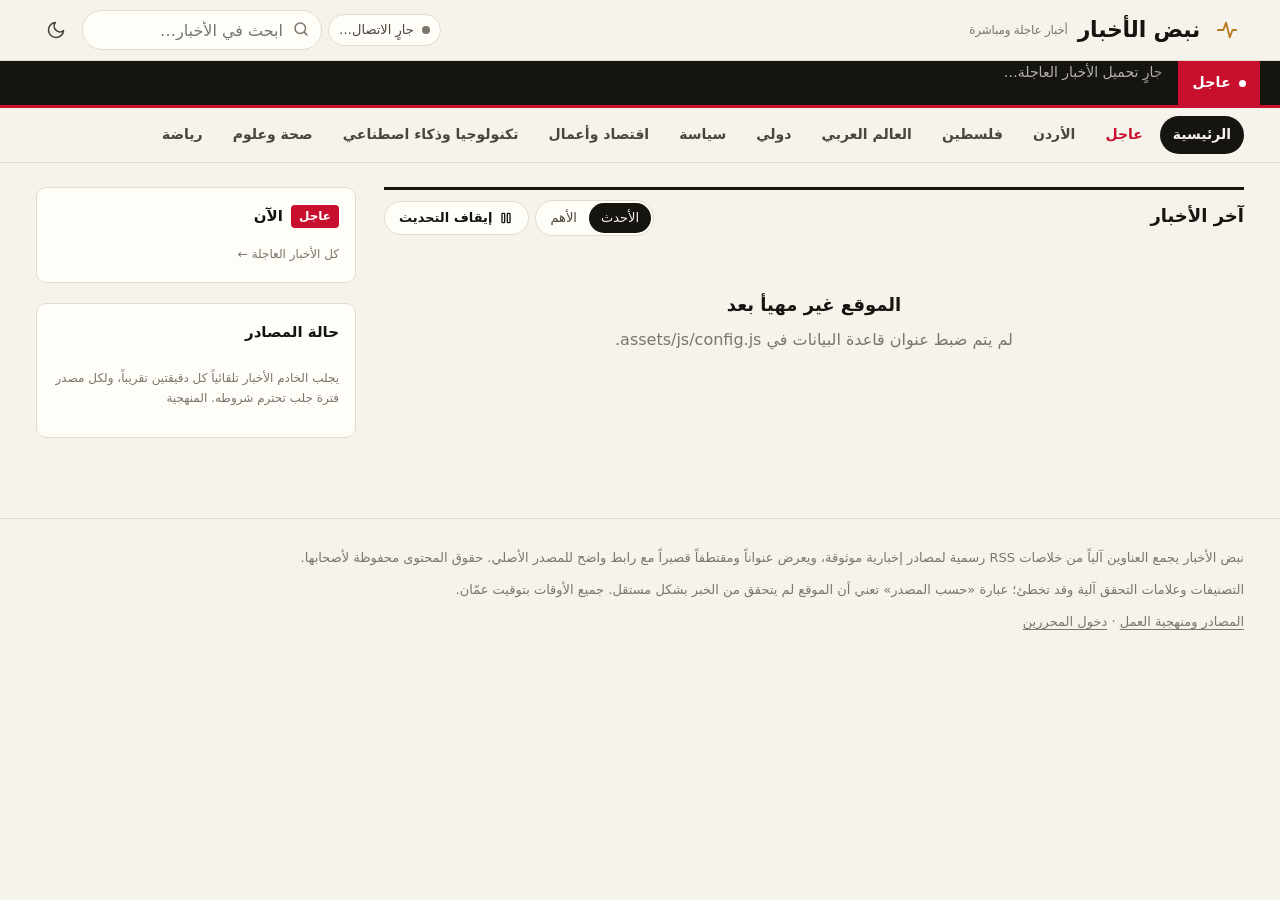
==== index.html @ f0d081bf "Frontend: Arabic RTL site, live feed, admin dashboard, UI tests Co-Authored-By: Claude Opus 5.5 <nor" ====
<!doctype html>
<html lang="ar" dir="rtl">
<head>
<meta charset="utf-8">
<meta name="viewport" content="width=device-width, initial-scale=1, viewport-fit=cover">
<title>نبض الأخبار — أخبار عاجلة ومباشرة</title>
<meta name="description" content="أحدث الأخبار العاجلة من الأردن وفلسطين والعالم العربي والعالم، تُحدَّث تلقائياً على مدار الساعة من مصادر موثوقة.">
<meta name="color-scheme" content="light dark">
<meta name="theme-color" content="#f6f3ec" media="(prefers-color-scheme: light)">
<meta name="theme-color" content="#0e0f12" media="(prefers-color-scheme: dark)">
<meta name="referrer" content="strict-origin-when-cross-origin">
<meta http-equiv="Content-Security-Policy" content="default-src 'self'; script-src 'self'; style-src 'self' https://fonts.googleapis.com; font-src https://fonts.gstatic.com; img-src 'self' https: data:; connect-src 'self' https://*.supabase.co wss://*.supabase.co; base-uri 'self'; form-action 'self'; object-src 'none'">
<link rel="preconnect" href="https://fonts.googleapis.com">
<link rel="preconnect" href="https://fonts.gstatic.com" crossorigin>
<link rel="stylesheet" href="https://fonts.googleapis.com/css2?family=IBM+Plex+Sans+Arabic:wght@400;500;600;700&family=Noto+Kufi+Arabic:wght@600;700;800&display=swap">
<link rel="stylesheet" href="assets/app.css">
<link rel="icon" href="assets/icon.svg" type="image/svg+xml">
<script src="assets/js/theme-boot.js"></script>
</head>
<body>
<main class="wrap" id="app" tabindex="-1"><ul class="skeleton" aria-hidden="true"><li></li><li></li><li></li></ul></main>
<noscript><div class="wrap state">يتطلب هذا الموقع تفعيل JavaScript لعرض الأخبار المباشرة.</div></noscript>
<script type="module" src="assets/js/home.js"></script>
</body>
</html>
---- assets/app.css ----
/* نبض الأخبار — styles. Mobile-first, RTL, light/dark. */
:root {
  --bg: #f6f3ec;
  --bg-2: #fffdf8;
  --ink: #16140f;
  --ink-2: #4a463d;
  --ink-3: #7b766a;
  --rule: #e2dccd;
  --rule-strong: #16140f;
  --accent: #b7791f;        /* amber/gold */
  --accent-ink: #8a5a12;
  --accent-soft: #f6e7c8;
  --breaking: #c8102e;
  --breaking-soft: #fbe4e7;
  --ok: #2f7d4f;
  --warn: #b26a00;
  --bad: #b3261e;
  --chip: #ece6d7;
  --shadow: 0 1px 0 rgba(22, 20, 15, .06), 0 8px 24px -12px rgba(22, 20, 15, .18);
  --radius: 10px;
  --f-head: "Noto Kufi Arabic", "IBM Plex Sans Arabic", system-ui, sans-serif;
  --f-body: "IBM Plex Sans Arabic", "Noto Kufi Arabic", system-ui, sans-serif;
  color-scheme: light;
}
@media (prefers-color-scheme: dark) {
  :root:not([data-theme="light"]) {
    --bg: #0e0f12; --bg-2: #16181d; --ink: #f1ede4; --ink-2: #c4bfb2; --ink-3: #8d887d; --rule: #262931;
    --rule-strong: #f1ede4; --accent: #f2a93b; --accent-ink: #f6c06b; --accent-soft: #3a2c14; --breaking: #ff4d5e;
    --breaking-soft: #3b1418; --ok: #5cc98a; --warn: #f2a93b; --bad: #ff6b61; --chip: #22252c;
    --shadow: 0 1px 0 rgba(0,0,0,.4), 0 10px 30px -14px rgba(0,0,0,.7); color-scheme: dark;
  }
}
:root[data-theme="dark"] {
  --bg: #0e0f12; --bg-2: #16181d; --ink: #f1ede4; --ink-2: #c4bfb2; --ink-3: #8d887d; --rule: #262931;
  --rule-strong: #f1ede4; --accent: #f2a93b; --accent-ink: #f6c06b; --accent-soft: #3a2c14; --breaking: #ff4d5e;
  --breaking-soft: #3b1418; --ok: #5cc98a; --warn: #f2a93b; --bad: #ff6b61; --chip: #22252c;
  --shadow: 0 1px 0 rgba(0,0,0,.4), 0 10px 30px -14px rgba(0,0,0,.7); color-scheme: dark;
}

* { box-sizing: border-box; }
[hidden] { display: none !important; }
html { -webkit-text-size-adjust: 100%; }
body {
  margin: 0; background: var(--bg); color: var(--ink); font-family: var(--f-body);
  font-size: 16px; line-height: 1.7; text-rendering: optimizeLegibility;
}
a { color: inherit; text-decoration: none; }
a:hover { color: var(--accent-ink); }
button, input, select, textarea { font: inherit; color: inherit; }
:focus-visible { outline: 2px solid var(--accent); outline-offset: 2px; border-radius: 4px; }
.sr-only { position: absolute; width: 1px; height: 1px; overflow: hidden; clip: rect(0 0 0 0); white-space: nowrap; }
.wrap { max-width: 1240px; margin: 0 auto; padding: 0 16px; }
.num { font-variant-numeric: tabular-nums; }

/* ---------- masthead ---------- */
.masthead { background: var(--bg); border-bottom: 1px solid var(--rule); position: sticky; top: 0; z-index: 20; }
.masthead .wrap.bar { display: flex; align-items: center; gap: 12px; min-height: 60px; }
.brand { display: flex; align-items: center; gap: 10px; font-family: var(--f-head); font-weight: 800; font-size: 22px; letter-spacing: -.01em; white-space: nowrap; }
.brand svg { width: 34px; height: 22px; color: var(--accent); }
.brand small { font-family: var(--f-body); font-weight: 500; font-size: 12px; color: var(--ink-3); display: none; }
@media (min-width: 720px) { .brand small { display: inline; } }
.mast-tools { margin-inline-start: auto; display: flex; align-items: center; gap: 6px; }
.icon-btn { display: inline-grid; place-items: center; width: 40px; height: 40px; border-radius: 999px; border: 1px solid transparent; background: transparent; cursor: pointer; color: var(--ink-2); }
.icon-btn:hover { background: var(--chip); color: var(--ink); }
.icon-btn svg { width: 20px; height: 20px; }
.live-pill { display: inline-flex; align-items: center; gap: 8px; font-size: 13px; color: var(--ink-2); padding: 4px 10px; border-radius: 999px; border: 1px solid var(--rule); background: var(--bg-2); white-space: nowrap; }
.live-dot { width: 8px; height: 8px; border-radius: 50%; background: var(--ink-3); flex: none; }
.live-pill[data-state="live"] .live-dot { background: var(--ok); box-shadow: 0 0 0 0 color-mix(in srgb, var(--ok) 60%, transparent); animation: ping 2s infinite; }
.live-pill[data-state="polling"] .live-dot { background: var(--warn); }
.live-pill[data-state="paused"] .live-dot { background: var(--ink-3); }
.live-pill[data-state="offline"] .live-dot { background: var(--bad); }
@keyframes ping { 0% { box-shadow: 0 0 0 0 color-mix(in srgb, var(--ok) 55%, transparent); } 80%,100% { box-shadow: 0 0 0 8px transparent; } }
.live-pill .lbl-long { display: none; }
@media (min-width: 560px) { .live-pill .lbl-long { display: inline; } }

.search { position: relative; display: none; }
.search input { width: 240px; height: 40px; padding: 0 38px 0 12px; border-radius: 999px; border: 1px solid var(--rule); background: var(--bg-2); }
.search svg { position: absolute; right: 12px; top: 10px; width: 18px; height: 18px; color: var(--ink-3); pointer-events: none; }
@media (min-width: 900px) { .search { display: block; } .search-toggle { display: none !important; } }
.search-mobile { padding: 8px 0 12px; display: none; }
.search-mobile.open { display: block; }
.search-mobile input { width: 100%; height: 44px; padding: 0 14px; border-radius: 10px; border: 1px solid var(--rule); background: var(--bg-2); }

/* ---------- ticker ---------- */
.ticker { background: var(--ink); color: var(--bg); overflow: hidden; border-bottom: 3px solid var(--breaking); }
:root[data-theme="dark"] .ticker { background: #050608; color: var(--ink); }
@media (prefers-color-scheme: dark) { :root:not([data-theme="light"]) .ticker { background: #050608; color: var(--ink); } }
.ticker .wrap { display: flex; align-items: stretch; min-height: 44px; padding: 0; }
.ticker-label { flex: none; display: flex; align-items: center; gap: 8px; padding: 0 14px; background: var(--breaking); color: #fff; font-family: var(--f-head); font-weight: 800; font-size: 14px; letter-spacing: .02em; }
.ticker-label::before { content: ""; width: 7px; height: 7px; background: #fff; border-radius: 50%; animation: blink 1.2s steps(2, start) infinite; }
@keyframes blink { to { visibility: hidden; } }
.ticker-track { position: relative; flex: 1; overflow: hidden; mask-image: linear-gradient(to left, transparent 0, #000 24px, #000 calc(100% - 24px), transparent 100%); }
.ticker-move { display: inline-flex; white-space: nowrap; align-items: center; height: 100%; animation: tick var(--dur, 60s) linear infinite; will-change: transform; }
.ticker-group { display: inline-flex; gap: 36px; align-items: center; padding-inline-end: 36px; }
.ticker-track:hover .ticker-move, .ticker-track:focus-within .ticker-move { animation-play-state: paused; }
.ticker-move a { font-weight: 600; font-size: 15px; }
.ticker-move a:hover { color: var(--accent); }
.ticker-move .t-time { font-size: 12px; opacity: .65; margin-inline-start: 8px; }
.ticker-move .sep { width: 6px; height: 6px; transform: rotate(45deg); background: var(--accent); flex: none; }
@keyframes tick { from { transform: translateX(0); } to { transform: translateX(50%); } } /* RTL: items travel rightwards */
.ticker-empty { padding: 0 16px; display: flex; align-items: center; font-size: 14px; opacity: .7; }
@media (prefers-reduced-motion: reduce) {
  .ticker-move { animation: none; overflow-x: auto; max-width: 100%; }
  .live-pill[data-state="live"] .live-dot, .ticker-label::before { animation: none; }
}

/* ---------- nav ---------- */
.catnav { border-bottom: 1px solid var(--rule); background: var(--bg); }
.catnav .wrap { display: flex; gap: 4px; overflow-x: auto; scrollbar-width: none; padding-block: 8px; }
.catnav .wrap::-webkit-scrollbar { display: none; }
.catnav a { flex: none; padding: 6px 12px; border-radius: 999px; font-size: 14px; font-weight: 600; color: var(--ink-2); border: 1px solid transparent; }
.catnav a:hover { background: var(--chip); color: var(--ink); }
.catnav a[aria-current="page"] { background: var(--ink); color: var(--bg); }
.catnav a.breaking-link { color: var(--breaking); }
.catnav a.breaking-link[aria-current="page"] { background: var(--breaking); color: #fff; }

/* ---------- layout ---------- */
main.wrap { padding-top: 24px; padding-bottom: 60px; }
.grid { display: grid; gap: 28px; }
@media (min-width: 1000px) { .grid { grid-template-columns: minmax(0, 1fr) 320px; } }
.section-head { display: flex; align-items: baseline; gap: 12px; border-top: 3px solid var(--rule-strong); padding-top: 10px; margin: 0 0 14px; }
.section-head h2 { margin: 0; font-family: var(--f-head); font-size: 18px; font-weight: 800; }
.section-head .meta { color: var(--ink-3); font-size: 13px; }
.section-head .tools { margin-inline-start: auto; display: flex; gap: 6px; align-items: center; flex-wrap: wrap; }

.seg { display: inline-flex; border: 1px solid var(--rule); border-radius: 999px; padding: 2px; background: var(--bg-2); }
.seg button { border: 0; background: transparent; padding: 4px 12px; border-radius: 999px; font-size: 13px; cursor: pointer; color: var(--ink-2); }
.seg button[aria-pressed="true"] { background: var(--ink); color: var(--bg); }
.btn { display: inline-flex; align-items: center; gap: 6px; height: 34px; padding: 0 14px; border-radius: 999px; border: 1px solid var(--rule); background: var(--bg-2); cursor: pointer; font-size: 13px; font-weight: 600; color: var(--ink); }
.btn:hover { border-color: var(--ink-3); }
.btn svg { width: 16px; height: 16px; }
.btn-primary { background: var(--accent); border-color: var(--accent); color: #1b1203; }
.btn-primary:hover { filter: brightness(1.05); color: #1b1203; }
.btn-danger { color: var(--bad); }
.btn[aria-pressed="true"] { background: var(--accent-soft); border-color: var(--accent); }

/* ---------- lead stories ---------- */
.lead { display: grid; gap: 0; margin-bottom: 28px; }
@media (min-width: 760px) { .lead { grid-template-columns: 1.4fr 1fr; column-gap: 28px; } }
.lead-main { padding-bottom: 18px; border-bottom: 1px solid var(--rule); }
@media (min-width: 760px) { .lead-main { border-bottom: 0; border-inline-end: 1px solid var(--rule); padding-inline-end: 28px; } }
.lead-main h3 { font-family: var(--f-head); font-size: clamp(24px, 4.2vw, 34px); line-height: 1.45; margin: 8px 0 10px; font-weight: 800; letter-spacing: -.01em; }
.lead-main p { color: var(--ink-2); font-size: 17px; margin: 0 0 12px; }
.lead-side { display: grid; }
.lead-side article { padding: 14px 0; border-bottom: 1px solid var(--rule); }
.lead-side article:last-child { border-bottom: 0; }
.lead-side h3 { font-family: var(--f-head); font-size: 17px; line-height: 1.6; margin: 4px 0 6px; font-weight: 700; }

/* ---------- feed ---------- */
.feed { list-style: none; margin: 0; padding: 0; }
.card { position: relative; display: grid; grid-template-columns: 76px minmax(0, 1fr); gap: 14px; padding: 16px 0; border-bottom: 1px solid var(--rule); }
.card.has-img { grid-template-columns: 76px minmax(0, 1fr) 96px; }
.card .time { font-size: 13px; color: var(--ink-3); line-height: 1.4; padding-top: 4px; }
.card .time b { display: block; font-size: 15px; color: var(--ink); font-weight: 700; white-space: nowrap; }
.card h3 { font-family: var(--f-head); font-size: 17px; line-height: 1.65; margin: 2px 0 4px; font-weight: 700; }
.card p { margin: 0; color: var(--ink-2); font-size: 15px; display: -webkit-box; -webkit-line-clamp: 2; -webkit-box-orient: vertical; overflow: hidden; }
.card .img { width: 96px; height: 72px; object-fit: cover; border-radius: 6px; background: var(--chip); }
.card.is-new { animation: arrive 1.6s ease-out; }
@keyframes arrive { 0% { background: var(--accent-soft); } 100% { background: transparent; } }
.card.breaking::before { content: ""; position: absolute; inset-inline-start: -16px; top: 18px; bottom: 18px; width: 3px; background: var(--breaking); border-radius: 2px; }
@media (min-width: 1000px) { .card.breaking::before { inset-inline-start: -12px; } }
.card.pinned .time b::after { content: " ●"; color: var(--accent); }
.meta-row { display: flex; flex-wrap: wrap; align-items: center; gap: 6px 10px; font-size: 13px; color: var(--ink-3); margin-top: 6px; }
.meta-row .src { color: var(--ink-2); font-weight: 600; }
.more-src { font-size: 12px; color: var(--accent-ink); font-weight: 600; }
@media (max-width: 480px) {
  .card, .card.has-img { grid-template-columns: minmax(0, 1fr); gap: 4px; }
  .card .time { display: flex; gap: 6px; align-items: baseline; padding: 0; }
  .card .time b { display: inline; font-size: 13px; }
  .card .img { display: none; }
}

.chip { display: inline-flex; align-items: center; gap: 4px; padding: 1px 8px; border-radius: 4px; font-size: 12px; font-weight: 700; background: var(--chip); color: var(--ink-2); line-height: 1.8; }
.chip.cat { background: transparent; padding: 0; color: var(--accent-ink); }
.chip.v-official   { background: color-mix(in srgb, var(--ok) 16%, transparent); color: var(--ok); }
.chip.v-confirmed  { background: color-mix(in srgb, var(--ok) 16%, transparent); color: var(--ok); }
.chip.v-statement  { background: color-mix(in srgb, var(--accent) 18%, transparent); color: var(--accent-ink); }
.chip.v-allegation { background: color-mix(in srgb, var(--bad) 14%, transparent); color: var(--bad); }
.chip.v-developing { background: var(--breaking-soft); color: var(--breaking); }
.chip.breaking { background: var(--breaking); color: #fff; }
.chip.lang { background: transparent; border: 1px solid var(--rule); }

.new-banner { position: sticky; top: 72px; z-index: 5; display: flex; justify-content: center; margin: -6px 0 8px; pointer-events: none; }
.new-banner button { pointer-events: auto; border: 0; background: var(--accent); color: #1b1203; padding: 8px 16px; border-radius: 999px; font-weight: 700; font-size: 14px; box-shadow: var(--shadow); cursor: pointer; }
.load-more { display: flex; justify-content: center; padding: 20px 0; }

/* ---------- side ---------- */
aside .panel { background: var(--bg-2); border: 1px solid var(--rule); border-radius: var(--radius); padding: 16px; margin-bottom: 20px; }
aside .panel h2 { font-family: var(--f-head); font-size: 15px; margin: 0 0 10px; display: flex; align-items: center; gap: 8px; }
.mini-list { list-style: none; margin: 0; padding: 0; counter-reset: n; }
.mini-list li { padding: 10px 0; border-top: 1px solid var(--rule); font-size: 14px; line-height: 1.6; }
.mini-list li:first-child { border-top: 0; padding-top: 0; }
.mini-list .t { display: block; font-size: 12px; color: var(--ink-3); }
.src-status { display: grid; gap: 6px; font-size: 13px; }
.src-status div { display: flex; align-items: center; gap: 8px; }
.src-status .dot { width: 7px; height: 7px; border-radius: 50%; background: var(--ok); flex: none; }
.src-status .dot.stale { background: var(--warn); }
.src-status .when { margin-inline-start: auto; color: var(--ink-3); }
.note { font-size: 12px; color: var(--ink-3); line-height: 1.7; }

/* ---------- states ---------- */
.state { padding: 40px 16px; text-align: center; color: var(--ink-3); }
.state h3 { color: var(--ink); font-family: var(--f-head); margin: 0 0 6px; font-size: 18px; }
.skeleton { list-style: none; margin: 0; padding: 0; }
.skeleton li { height: 92px; border-bottom: 1px solid var(--rule); position: relative; overflow: hidden; }
.skeleton li::before, .skeleton li::after { content: ""; position: absolute; inset-inline-start: 78px; height: 12px; border-radius: 6px; background: var(--chip); }
.skeleton li::before { top: 22px; width: 70%; }
.skeleton li::after { top: 48px; width: 45%; }
.skeleton li { animation: pulse 1.4s ease-in-out infinite; }
@keyframes pulse { 50% { opacity: .5; } }
.error-box { border: 1px solid color-mix(in srgb, var(--bad) 40%, transparent); background: color-mix(in srgb, var(--bad) 8%, transparent); color: var(--ink); padding: 14px 16px; border-radius: var(--radius); }

/* ---------- article page ---------- */
.article { max-width: 760px; }
.article .kicker { display: flex; flex-wrap: wrap; gap: 8px; align-items: center; margin-bottom: 8px; }
.article h1 { font-family: var(--f-head); font-size: clamp(26px, 5vw, 40px); line-height: 1.45; margin: 0 0 16px; font-weight: 800; letter-spacing: -.01em; }
.byline { display: flex; flex-wrap: wrap; gap: 6px 18px; font-size: 14px; color: var(--ink-3); padding: 12px 0; border-block: 1px solid var(--rule); margin-bottom: 20px; }
.byline b { color: var(--ink); font-weight: 700; }
.summary-box { font-size: 19px; line-height: 1.9; margin: 0 0 8px; }
.summary-label { font-size: 12px; color: var(--ink-3); margin-bottom: 24px; display: flex; gap: 6px; align-items: center; }
.cta { display: flex; flex-wrap: wrap; gap: 10px; margin: 0 0 28px; }
.cta .btn { height: 46px; font-size: 15px; padding: 0 20px; }
.notice { font-size: 13px; color: var(--ink-2); background: var(--bg-2); border: 1px solid var(--rule); border-inline-start: 3px solid var(--accent); padding: 12px 14px; border-radius: 6px; margin-bottom: 28px; }
.notice.warn { border-inline-start-color: var(--bad); }
.related h2 { font-family: var(--f-head); font-size: 17px; margin: 0 0 8px; }
.related ul { list-style: none; margin: 0; padding: 0; }
.related li { padding: 12px 0; border-bottom: 1px solid var(--rule); }
.related li .meta-row { margin-top: 2px; }
.article-figure img { width: 100%; max-height: 420px; object-fit: cover; border-radius: var(--radius); }
.article-figure figcaption { font-size: 12px; color: var(--ink-3); margin-top: 6px; }

/* ---------- breaking page ---------- */
.timeline { list-style: none; margin: 0; padding: 0; position: relative; }
.timeline::before { content: ""; position: absolute; inset-inline-start: 70px; top: 0; bottom: 0; width: 2px; background: var(--rule); }
.timeline li { display: grid; grid-template-columns: 58px 24px minmax(0, 1fr); gap: 0; padding: 12px 0; }
.timeline .tl-time { font-weight: 700; font-size: 14px; padding-top: 3px; }
.timeline .tl-dot { width: 12px; height: 12px; border-radius: 50%; background: var(--breaking); margin: 8px 6px 0; box-shadow: 0 0 0 4px var(--bg); position: relative; }
.timeline .expired .tl-dot { background: var(--ink-3); }
.timeline h3 { font-family: var(--f-head); font-size: 18px; line-height: 1.6; margin: 0 0 4px; }
.day-sep { font-family: var(--f-head); font-weight: 800; padding: 16px 0 4px; color: var(--ink-3); font-size: 13px; }

/* ---------- footer ---------- */
footer.site { border-top: 1px solid var(--rule); padding: 28px 0 40px; color: var(--ink-3); font-size: 13px; }
footer.site .wrap { display: grid; gap: 10px; }
footer.site a { text-decoration: underline; text-underline-offset: 3px; }

/* ---------- admin ---------- */
.admin-shell { display: grid; gap: 20px; }
@media (min-width: 960px) { .admin-shell { grid-template-columns: 210px minmax(0, 1fr); } }
.admin-nav { display: flex; gap: 4px; overflow-x: auto; }
@media (min-width: 960px) { .admin-nav { flex-direction: column; position: sticky; top: 80px; align-self: start; } }
.admin-nav button { text-align: start; border: 0; background: transparent; padding: 9px 12px; border-radius: 8px; cursor: pointer; font-weight: 600; color: var(--ink-2); white-space: nowrap; }
.admin-nav button[aria-current="true"] { background: var(--ink); color: var(--bg); }
.admin-nav .badge { background: var(--bad); color: #fff; font-size: 11px; padding: 0 6px; border-radius: 999px; margin-inline-start: 6px; }
.stats { display: grid; gap: 12px; grid-template-columns: repeat(auto-fill, minmax(150px, 1fr)); margin-bottom: 20px; }
.stat { background: var(--bg-2); border: 1px solid var(--rule); border-radius: var(--radius); padding: 14px; }
.stat .v { font-family: var(--f-head); font-size: 26px; font-weight: 800; line-height: 1.2; }
.stat .k { font-size: 12px; color: var(--ink-3); }
.table-wrap { overflow-x: auto; border: 1px solid var(--rule); border-radius: var(--radius); background: var(--bg-2); }
table { border-collapse: collapse; width: 100%; font-size: 14px; }
th, td { text-align: start; padding: 10px 12px; border-bottom: 1px solid var(--rule); vertical-align: top; }
th { font-size: 12px; color: var(--ink-3); font-weight: 700; white-space: nowrap; background: var(--bg); }
tr:last-child td { border-bottom: 0; }
td .sub { display: block; font-size: 12px; color: var(--ink-3); }
.status-ok { color: var(--ok); font-weight: 700; }
.status-bad { color: var(--bad); font-weight: 700; }
.status-warn { color: var(--warn); font-weight: 700; }
.toolbar { display: flex; flex-wrap: wrap; gap: 8px; align-items: center; margin-bottom: 12px; }
.toolbar input, .toolbar select, .field input, .field select, .field textarea {
  height: 38px; padding: 0 10px; border: 1px solid var(--rule); border-radius: 8px; background: var(--bg-2);
}
.field textarea { height: auto; padding: 8px 10px; min-height: 90px; width: 100%; }
.field { display: grid; gap: 4px; margin-bottom: 12px; font-size: 13px; }
.field input, .field select { width: 100%; }
.form-grid { display: grid; gap: 0 14px; }
@media (min-width: 700px) { .form-grid { grid-template-columns: 1fr 1fr; } }
.row-actions { display: flex; flex-wrap: wrap; gap: 4px; }
.row-actions .btn { height: 28px; padding: 0 10px; font-size: 12px; }
dialog { border: 1px solid var(--rule); border-radius: 14px; background: var(--bg-2); color: var(--ink); padding: 20px; width: min(640px, calc(100vw - 32px)); }
dialog::backdrop { background: rgba(0,0,0,.45); }
.login-box { max-width: 420px; margin: 40px auto; background: var(--bg-2); border: 1px solid var(--rule); border-radius: 14px; padding: 24px; }
.login-box h1 { font-family: var(--f-head); font-size: 22px; margin: 0 0 6px; }
.toast { position: fixed; bottom: 20px; inset-inline-start: 50%; transform: translateX(50%); background: var(--ink); color: var(--bg); padding: 10px 16px; border-radius: 10px; font-size: 14px; z-index: 50; box-shadow: var(--shadow); }
.bars { display: flex; align-items: flex-end; gap: 3px; height: 80px; padding-top: 8px; }
.bars span { flex: 1; background: var(--accent); border-radius: 2px 2px 0 0; min-height: 2px; opacity: .85; }
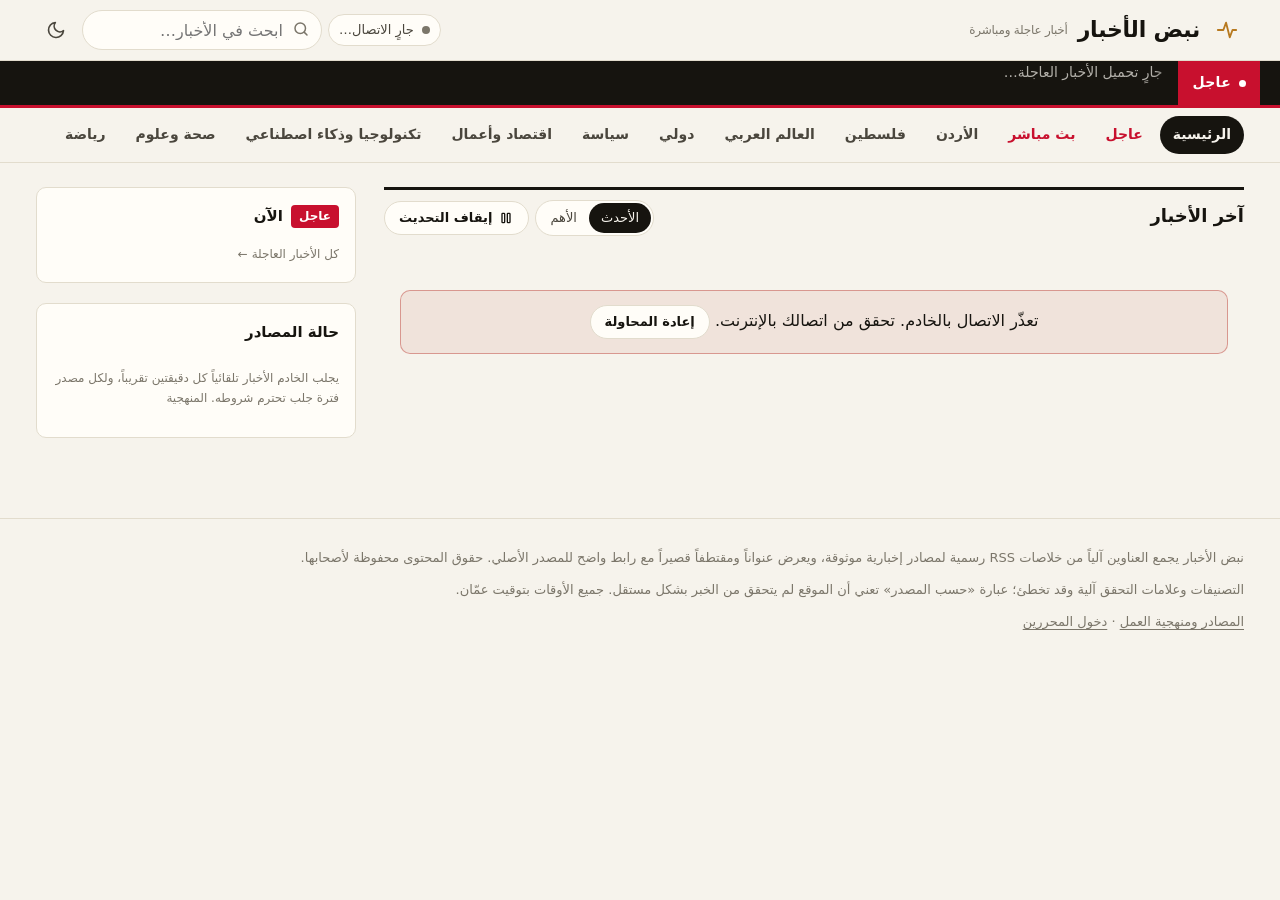
==== commit 30d530a4: "Show feed thumbnails (per-source toggle) and add live TV page - Ingest stores https thumbnails; disp" ====
--- a/index.html
+++ b/index.html
@@ -9,7 +9,7 @@
 <meta name="theme-color" content="#f6f3ec" media="(prefers-color-scheme: light)">
 <meta name="theme-color" content="#0e0f12" media="(prefers-color-scheme: dark)">
 <meta name="referrer" content="strict-origin-when-cross-origin">
-<meta http-equiv="Content-Security-Policy" content="default-src 'self'; script-src 'self'; style-src 'self' https://fonts.googleapis.com; font-src https://fonts.gstatic.com; img-src 'self' https: data:; connect-src 'self' https://*.supabase.co wss://*.supabase.co; base-uri 'self'; form-action 'self'; object-src 'none'">
+<meta http-equiv="Content-Security-Policy" content="default-src 'self'; script-src 'self'; style-src 'self' https://fonts.googleapis.com; font-src https://fonts.gstatic.com; img-src 'self' https: data:; connect-src 'self' https://*.supabase.co wss://*.supabase.co; base-uri 'self'; form-action 'self'; object-src 'none'; frame-src https://www.youtube.com https://www.youtube-nocookie.com">
 <link rel="preconnect" href="https://fonts.googleapis.com">
 <link rel="preconnect" href="https://fonts.gstatic.com" crossorigin>
 <link rel="stylesheet" href="https://fonts.googleapis.com/css2?family=IBM+Plex+Sans+Arabic:wght@400;500;600;700&family=Noto+Kufi+Arabic:wght@600;700;800&display=swap">
--- a/assets/app.css
+++ b/assets/app.css
@@ -139,6 +139,8 @@
 @media (min-width: 760px) { .lead { grid-template-columns: 1.4fr 1fr; column-gap: 28px; } }
 .lead-main { padding-bottom: 18px; border-bottom: 1px solid var(--rule); }
 @media (min-width: 760px) { .lead-main { border-bottom: 0; border-inline-end: 1px solid var(--rule); padding-inline-end: 28px; } }
+.lead-img { display: block; margin-bottom: 12px; }
+.lead-img img { width: 100%; aspect-ratio: 16 / 9; object-fit: cover; border-radius: var(--radius); background: var(--chip); display: block; }
 .lead-main h3 { font-family: var(--f-head); font-size: clamp(24px, 4.2vw, 34px); line-height: 1.45; margin: 8px 0 10px; font-weight: 800; letter-spacing: -.01em; }
 .lead-main p { color: var(--ink-2); font-size: 17px; margin: 0 0 12px; }
 .lead-side { display: grid; }
@@ -283,3 +285,19 @@
 .toast { position: fixed; bottom: 20px; inset-inline-start: 50%; transform: translateX(50%); background: var(--ink); color: var(--bg); padding: 10px 16px; border-radius: 10px; font-size: 14px; z-index: 50; box-shadow: var(--shadow); }
 .bars { display: flex; align-items: flex-end; gap: 3px; height: 80px; padding-top: 8px; }
 .bars span { flex: 1; background: var(--accent); border-radius: 2px 2px 0 0; min-height: 2px; opacity: .85; }
+
+/* ---------- live TV ---------- */
+.live-grid { display: grid; gap: 16px; grid-template-columns: repeat(auto-fill, minmax(min(100%, 340px), 1fr)); }
+.live-card { background: var(--bg-2); border: 1px solid var(--rule); border-radius: var(--radius); overflow: hidden; display: flex; flex-direction: column; }
+.live-card .screen { position: relative; aspect-ratio: 16 / 9; background: #050608; display: grid; place-items: center; color: #f1ede4; }
+.live-card .screen iframe { position: absolute; inset: 0; width: 100%; height: 100%; border: 0; }
+.live-card .play { display: grid; place-items: center; align-content: center; gap: 10px; border: 0; background: transparent; color: inherit; cursor: pointer; width: 100%; height: 100%; font: inherit; }
+.live-card .play .circle { width: 64px; height: 64px; border-radius: 50%; background: var(--breaking); display: grid; place-items: center; box-shadow: 0 0 0 6px rgba(255,255,255,.08); }
+.live-card .play .circle svg { width: 28px; height: 28px; color: #fff; fill: #fff; margin-inline-start: 4px; }
+.live-card .play:hover .circle { transform: scale(1.05); }
+.live-card .meta { display: flex; align-items: center; gap: 8px; padding: 12px 14px; }
+.live-card .meta b { font-family: var(--f-head); font-size: 16px; }
+.live-card .meta .tools { margin-inline-start: auto; display: flex; gap: 6px; }
+.live-badge { display: inline-flex; align-items: center; gap: 6px; font-size: 12px; font-weight: 700; color: var(--breaking); }
+.live-badge::before { content: ""; width: 7px; height: 7px; border-radius: 50%; background: var(--breaking); animation: blink 1.2s steps(2, start) infinite; }
+.catnav a.live-link { color: var(--breaking); }
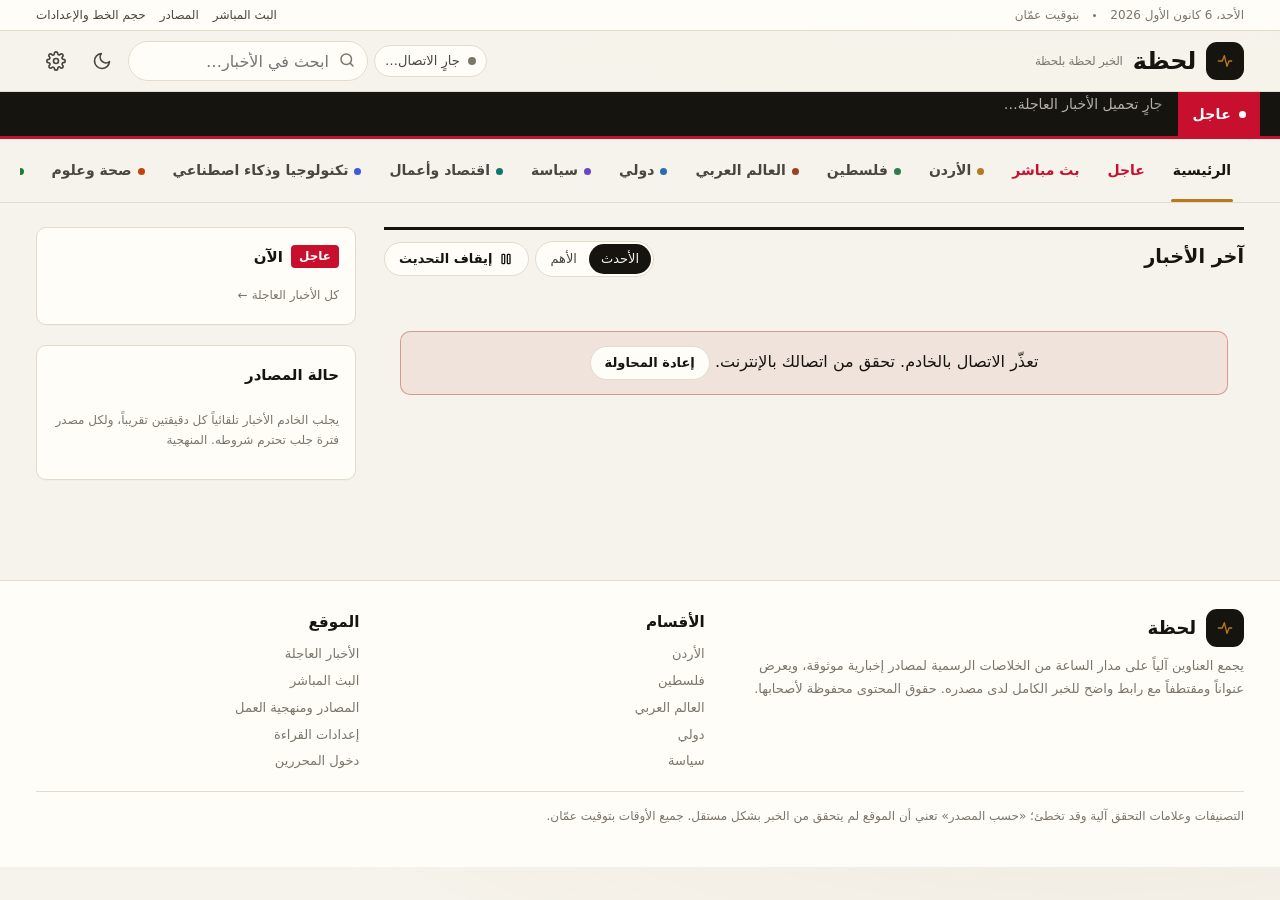
==== commit eb1ee46c: "Rename site to «لحظة» (Lahza News) Avoids confusion with the established Nabd news app. localStorage" ====
--- a/index.html
+++ b/index.html
@@ -3,7 +3,7 @@
 <head>
 <meta charset="utf-8">
 <meta name="viewport" content="width=device-width, initial-scale=1, viewport-fit=cover">
-<title>نبض الأخبار — أخبار عاجلة ومباشرة</title>
+<title>لحظة — الخبر لحظة بلحظة</title>
 <meta name="description" content="أحدث الأخبار العاجلة من الأردن وفلسطين والعالم العربي والعالم، تُحدَّث تلقائياً على مدار الساعة من مصادر موثوقة.">
 <meta name="color-scheme" content="light dark">
 <meta name="theme-color" content="#f6f3ec" media="(prefers-color-scheme: light)">
--- a/assets/app.css
+++ b/assets/app.css
@@ -1,4 +1,4 @@
-/* نبض الأخبار — styles. Mobile-first, RTL, light/dark. */
+/* لحظة — styles. Mobile-first, RTL, light/dark. */
 :root {
   --bg: #f6f3ec;
   --bg-2: #fffdf8;
@@ -39,10 +39,10 @@
 
 * { box-sizing: border-box; }
 [hidden] { display: none !important; }
-html { -webkit-text-size-adjust: 100%; }
+html { -webkit-text-size-adjust: 100%; font-size: calc(100% * var(--fs, 1)); scroll-behavior: smooth; }
 body {
   margin: 0; background: var(--bg); color: var(--ink); font-family: var(--f-body);
-  font-size: 16px; line-height: 1.7; text-rendering: optimizeLegibility;
+  font-size: 1rem; line-height: 1.75; text-rendering: optimizeLegibility;
 }
 a { color: inherit; text-decoration: none; }
 a:hover { color: var(--accent-ink); }
@@ -55,15 +55,15 @@
 /* ---------- masthead ---------- */
 .masthead { background: var(--bg); border-bottom: 1px solid var(--rule); position: sticky; top: 0; z-index: 20; }
 .masthead .wrap.bar { display: flex; align-items: center; gap: 12px; min-height: 60px; }
-.brand { display: flex; align-items: center; gap: 10px; font-family: var(--f-head); font-weight: 800; font-size: 22px; letter-spacing: -.01em; white-space: nowrap; }
+.brand { display: flex; align-items: center; gap: 10px; font-family: var(--f-head); font-weight: 800; font-size: 1.375rem; letter-spacing: -.01em; white-space: nowrap; }
 .brand svg { width: 34px; height: 22px; color: var(--accent); }
-.brand small { font-family: var(--f-body); font-weight: 500; font-size: 12px; color: var(--ink-3); display: none; }
+.brand small { font-family: var(--f-body); font-weight: 500; font-size: 0.75rem; color: var(--ink-3); display: none; }
 @media (min-width: 720px) { .brand small { display: inline; } }
 .mast-tools { margin-inline-start: auto; display: flex; align-items: center; gap: 6px; }
 .icon-btn { display: inline-grid; place-items: center; width: 40px; height: 40px; border-radius: 999px; border: 1px solid transparent; background: transparent; cursor: pointer; color: var(--ink-2); }
 .icon-btn:hover { background: var(--chip); color: var(--ink); }
 .icon-btn svg { width: 20px; height: 20px; }
-.live-pill { display: inline-flex; align-items: center; gap: 8px; font-size: 13px; color: var(--ink-2); padding: 4px 10px; border-radius: 999px; border: 1px solid var(--rule); background: var(--bg-2); white-space: nowrap; }
+.live-pill { display: inline-flex; align-items: center; gap: 8px; font-size: 0.8125rem; color: var(--ink-2); padding: 4px 10px; border-radius: 999px; border: 1px solid var(--rule); background: var(--bg-2); white-space: nowrap; }
 .live-dot { width: 8px; height: 8px; border-radius: 50%; background: var(--ink-3); flex: none; }
 .live-pill[data-state="live"] .live-dot { background: var(--ok); box-shadow: 0 0 0 0 color-mix(in srgb, var(--ok) 60%, transparent); animation: ping 2s infinite; }
 .live-pill[data-state="polling"] .live-dot { background: var(--warn); }
@@ -86,19 +86,19 @@
 :root[data-theme="dark"] .ticker { background: #050608; color: var(--ink); }
 @media (prefers-color-scheme: dark) { :root:not([data-theme="light"]) .ticker { background: #050608; color: var(--ink); } }
 .ticker .wrap { display: flex; align-items: stretch; min-height: 44px; padding: 0; }
-.ticker-label { flex: none; display: flex; align-items: center; gap: 8px; padding: 0 14px; background: var(--breaking); color: #fff; font-family: var(--f-head); font-weight: 800; font-size: 14px; letter-spacing: .02em; }
+.ticker-label { flex: none; display: flex; align-items: center; gap: 8px; padding: 0 14px; background: var(--breaking); color: #fff; font-family: var(--f-head); font-weight: 800; font-size: 0.875rem; letter-spacing: .02em; }
 .ticker-label::before { content: ""; width: 7px; height: 7px; background: #fff; border-radius: 50%; animation: blink 1.2s steps(2, start) infinite; }
 @keyframes blink { to { visibility: hidden; } }
 .ticker-track { position: relative; flex: 1; overflow: hidden; mask-image: linear-gradient(to left, transparent 0, #000 24px, #000 calc(100% - 24px), transparent 100%); }
 .ticker-move { display: inline-flex; white-space: nowrap; align-items: center; height: 100%; animation: tick var(--dur, 60s) linear infinite; will-change: transform; }
 .ticker-group { display: inline-flex; gap: 36px; align-items: center; padding-inline-end: 36px; }
 .ticker-track:hover .ticker-move, .ticker-track:focus-within .ticker-move { animation-play-state: paused; }
-.ticker-move a { font-weight: 600; font-size: 15px; }
+.ticker-move a { font-weight: 600; font-size: 0.9375rem; }
 .ticker-move a:hover { color: var(--accent); }
-.ticker-move .t-time { font-size: 12px; opacity: .65; margin-inline-start: 8px; }
+.ticker-move .t-time { font-size: 0.75rem; opacity: .65; margin-inline-start: 8px; }
 .ticker-move .sep { width: 6px; height: 6px; transform: rotate(45deg); background: var(--accent); flex: none; }
 @keyframes tick { from { transform: translateX(0); } to { transform: translateX(50%); } } /* RTL: items travel rightwards */
-.ticker-empty { padding: 0 16px; display: flex; align-items: center; font-size: 14px; opacity: .7; }
+.ticker-empty { padding: 0 16px; display: flex; align-items: center; font-size: 0.875rem; opacity: .7; }
 @media (prefers-reduced-motion: reduce) {
   .ticker-move { animation: none; overflow-x: auto; max-width: 100%; }
   .live-pill[data-state="live"] .live-dot, .ticker-label::before { animation: none; }
@@ -108,7 +108,7 @@
 .catnav { border-bottom: 1px solid var(--rule); background: var(--bg); }
 .catnav .wrap { display: flex; gap: 4px; overflow-x: auto; scrollbar-width: none; padding-block: 8px; }
 .catnav .wrap::-webkit-scrollbar { display: none; }
-.catnav a { flex: none; padding: 6px 12px; border-radius: 999px; font-size: 14px; font-weight: 600; color: var(--ink-2); border: 1px solid transparent; }
+.catnav a { flex: none; padding: 6px 12px; border-radius: 999px; font-size: 0.875rem; font-weight: 600; color: var(--ink-2); border: 1px solid transparent; }
 .catnav a:hover { background: var(--chip); color: var(--ink); }
 .catnav a[aria-current="page"] { background: var(--ink); color: var(--bg); }
 .catnav a.breaking-link { color: var(--breaking); }
@@ -119,14 +119,14 @@
 .grid { display: grid; gap: 28px; }
 @media (min-width: 1000px) { .grid { grid-template-columns: minmax(0, 1fr) 320px; } }
 .section-head { display: flex; align-items: baseline; gap: 12px; border-top: 3px solid var(--rule-strong); padding-top: 10px; margin: 0 0 14px; }
-.section-head h2 { margin: 0; font-family: var(--f-head); font-size: 18px; font-weight: 800; }
-.section-head .meta { color: var(--ink-3); font-size: 13px; }
+.section-head h2 { margin: 0; font-family: var(--f-head); font-size: 1.125rem; font-weight: 800; }
+.section-head .meta { color: var(--ink-3); font-size: 0.8125rem; }
 .section-head .tools { margin-inline-start: auto; display: flex; gap: 6px; align-items: center; flex-wrap: wrap; }
 
 .seg { display: inline-flex; border: 1px solid var(--rule); border-radius: 999px; padding: 2px; background: var(--bg-2); }
-.seg button { border: 0; background: transparent; padding: 4px 12px; border-radius: 999px; font-size: 13px; cursor: pointer; color: var(--ink-2); }
+.seg button { border: 0; background: transparent; padding: 4px 12px; border-radius: 999px; font-size: 0.8125rem; cursor: pointer; color: var(--ink-2); }
 .seg button[aria-pressed="true"] { background: var(--ink); color: var(--bg); }
-.btn { display: inline-flex; align-items: center; gap: 6px; height: 34px; padding: 0 14px; border-radius: 999px; border: 1px solid var(--rule); background: var(--bg-2); cursor: pointer; font-size: 13px; font-weight: 600; color: var(--ink); }
+.btn { display: inline-flex; align-items: center; gap: 6px; height: 34px; padding: 0 14px; border-radius: 999px; border: 1px solid var(--rule); background: var(--bg-2); cursor: pointer; font-size: 0.8125rem; font-weight: 600; color: var(--ink); }
 .btn:hover { border-color: var(--ink-3); }
 .btn svg { width: 16px; height: 16px; }
 .btn-primary { background: var(--accent); border-color: var(--accent); color: #1b1203; }
@@ -141,38 +141,38 @@
 @media (min-width: 760px) { .lead-main { border-bottom: 0; border-inline-end: 1px solid var(--rule); padding-inline-end: 28px; } }
 .lead-img { display: block; margin-bottom: 12px; }
 .lead-img img { width: 100%; aspect-ratio: 16 / 9; object-fit: cover; border-radius: var(--radius); background: var(--chip); display: block; }
-.lead-main h3 { font-family: var(--f-head); font-size: clamp(24px, 4.2vw, 34px); line-height: 1.45; margin: 8px 0 10px; font-weight: 800; letter-spacing: -.01em; }
-.lead-main p { color: var(--ink-2); font-size: 17px; margin: 0 0 12px; }
+.lead-main h3 { font-family: var(--f-head); font-size: clamp(1.5rem, 1rem + 2.2vw, 2.25rem); line-height: 1.45; margin: 8px 0 10px; font-weight: 800; letter-spacing: -.01em; }
+.lead-main p { color: var(--ink-2); font-size: 1.062rem; margin: 0 0 12px; }
 .lead-side { display: grid; }
 .lead-side article { padding: 14px 0; border-bottom: 1px solid var(--rule); }
 .lead-side article:last-child { border-bottom: 0; }
-.lead-side h3 { font-family: var(--f-head); font-size: 17px; line-height: 1.6; margin: 4px 0 6px; font-weight: 700; }
+.lead-side h3 { font-family: var(--f-head); font-size: 1.062rem; line-height: 1.6; margin: 4px 0 6px; font-weight: 700; }
 
 /* ---------- feed ---------- */
 .feed { list-style: none; margin: 0; padding: 0; }
 .card { position: relative; display: grid; grid-template-columns: 76px minmax(0, 1fr); gap: 14px; padding: 16px 0; border-bottom: 1px solid var(--rule); }
 .card.has-img { grid-template-columns: 76px minmax(0, 1fr) 96px; }
-.card .time { font-size: 13px; color: var(--ink-3); line-height: 1.4; padding-top: 4px; }
-.card .time b { display: block; font-size: 15px; color: var(--ink); font-weight: 700; white-space: nowrap; }
-.card h3 { font-family: var(--f-head); font-size: 17px; line-height: 1.65; margin: 2px 0 4px; font-weight: 700; }
-.card p { margin: 0; color: var(--ink-2); font-size: 15px; display: -webkit-box; -webkit-line-clamp: 2; -webkit-box-orient: vertical; overflow: hidden; }
+.card .time { font-size: 0.8125rem; color: var(--ink-3); line-height: 1.4; padding-top: 4px; }
+.card .time b { display: block; font-size: 0.9375rem; color: var(--ink); font-weight: 700; white-space: nowrap; }
+.card h3 { font-family: var(--f-head); font-size: 1.062rem; line-height: 1.65; margin: 2px 0 4px; font-weight: 700; }
+.card p { margin: 0; color: var(--ink-2); font-size: 0.9375rem; display: -webkit-box; -webkit-line-clamp: 2; -webkit-box-orient: vertical; overflow: hidden; }
 .card .img { width: 96px; height: 72px; object-fit: cover; border-radius: 6px; background: var(--chip); }
 .card.is-new { animation: arrive 1.6s ease-out; }
 @keyframes arrive { 0% { background: var(--accent-soft); } 100% { background: transparent; } }
 .card.breaking::before { content: ""; position: absolute; inset-inline-start: -16px; top: 18px; bottom: 18px; width: 3px; background: var(--breaking); border-radius: 2px; }
 @media (min-width: 1000px) { .card.breaking::before { inset-inline-start: -12px; } }
 .card.pinned .time b::after { content: " ●"; color: var(--accent); }
-.meta-row { display: flex; flex-wrap: wrap; align-items: center; gap: 6px 10px; font-size: 13px; color: var(--ink-3); margin-top: 6px; }
+.meta-row { display: flex; flex-wrap: wrap; align-items: center; gap: 6px 10px; font-size: 0.8125rem; color: var(--ink-3); margin-top: 6px; }
 .meta-row .src { color: var(--ink-2); font-weight: 600; }
-.more-src { font-size: 12px; color: var(--accent-ink); font-weight: 600; }
+.more-src { font-size: 0.75rem; color: var(--accent-ink); font-weight: 600; }
 @media (max-width: 480px) {
   .card, .card.has-img { grid-template-columns: minmax(0, 1fr); gap: 4px; }
   .card .time { display: flex; gap: 6px; align-items: baseline; padding: 0; }
-  .card .time b { display: inline; font-size: 13px; }
+  .card .time b { display: inline; font-size: 0.8125rem; }
   .card .img { display: none; }
 }
 
-.chip { display: inline-flex; align-items: center; gap: 4px; padding: 1px 8px; border-radius: 4px; font-size: 12px; font-weight: 700; background: var(--chip); color: var(--ink-2); line-height: 1.8; }
+.chip { display: inline-flex; align-items: center; gap: 4px; padding: 1px 8px; border-radius: 4px; font-size: 0.75rem; font-weight: 700; background: var(--chip); color: var(--ink-2); line-height: 1.8; }
 .chip.cat { background: transparent; padding: 0; color: var(--accent-ink); }
 .chip.v-official   { background: color-mix(in srgb, var(--ok) 16%, transparent); color: var(--ok); }
 .chip.v-confirmed  { background: color-mix(in srgb, var(--ok) 16%, transparent); color: var(--ok); }
@@ -183,26 +183,26 @@
 .chip.lang { background: transparent; border: 1px solid var(--rule); }
 
 .new-banner { position: sticky; top: 72px; z-index: 5; display: flex; justify-content: center; margin: -6px 0 8px; pointer-events: none; }
-.new-banner button { pointer-events: auto; border: 0; background: var(--accent); color: #1b1203; padding: 8px 16px; border-radius: 999px; font-weight: 700; font-size: 14px; box-shadow: var(--shadow); cursor: pointer; }
+.new-banner button { pointer-events: auto; border: 0; background: var(--accent); color: #1b1203; padding: 8px 16px; border-radius: 999px; font-weight: 700; font-size: 0.875rem; box-shadow: var(--shadow); cursor: pointer; }
 .load-more { display: flex; justify-content: center; padding: 20px 0; }
 
 /* ---------- side ---------- */
 aside .panel { background: var(--bg-2); border: 1px solid var(--rule); border-radius: var(--radius); padding: 16px; margin-bottom: 20px; }
-aside .panel h2 { font-family: var(--f-head); font-size: 15px; margin: 0 0 10px; display: flex; align-items: center; gap: 8px; }
+aside .panel h2 { font-family: var(--f-head); font-size: 0.9375rem; margin: 0 0 10px; display: flex; align-items: center; gap: 8px; }
 .mini-list { list-style: none; margin: 0; padding: 0; counter-reset: n; }
-.mini-list li { padding: 10px 0; border-top: 1px solid var(--rule); font-size: 14px; line-height: 1.6; }
+.mini-list li { padding: 10px 0; border-top: 1px solid var(--rule); font-size: 0.875rem; line-height: 1.6; }
 .mini-list li:first-child { border-top: 0; padding-top: 0; }
-.mini-list .t { display: block; font-size: 12px; color: var(--ink-3); }
-.src-status { display: grid; gap: 6px; font-size: 13px; }
+.mini-list .t { display: block; font-size: 0.75rem; color: var(--ink-3); }
+.src-status { display: grid; gap: 6px; font-size: 0.8125rem; }
 .src-status div { display: flex; align-items: center; gap: 8px; }
 .src-status .dot { width: 7px; height: 7px; border-radius: 50%; background: var(--ok); flex: none; }
 .src-status .dot.stale { background: var(--warn); }
 .src-status .when { margin-inline-start: auto; color: var(--ink-3); }
-.note { font-size: 12px; color: var(--ink-3); line-height: 1.7; }
+.note { font-size: 0.75rem; color: var(--ink-3); line-height: 1.7; }
 
 /* ---------- states ---------- */
 .state { padding: 40px 16px; text-align: center; color: var(--ink-3); }
-.state h3 { color: var(--ink); font-family: var(--f-head); margin: 0 0 6px; font-size: 18px; }
+.state h3 { color: var(--ink); font-family: var(--f-head); margin: 0 0 6px; font-size: 1.125rem; }
 .skeleton { list-style: none; margin: 0; padding: 0; }
 .skeleton li { height: 92px; border-bottom: 1px solid var(--rule); position: relative; overflow: hidden; }
 .skeleton li::before, .skeleton li::after { content: ""; position: absolute; inset-inline-start: 78px; height: 12px; border-radius: 6px; background: var(--chip); }
@@ -215,34 +215,34 @@
 /* ---------- article page ---------- */
 .article { max-width: 760px; }
 .article .kicker { display: flex; flex-wrap: wrap; gap: 8px; align-items: center; margin-bottom: 8px; }
-.article h1 { font-family: var(--f-head); font-size: clamp(26px, 5vw, 40px); line-height: 1.45; margin: 0 0 16px; font-weight: 800; letter-spacing: -.01em; }
-.byline { display: flex; flex-wrap: wrap; gap: 6px 18px; font-size: 14px; color: var(--ink-3); padding: 12px 0; border-block: 1px solid var(--rule); margin-bottom: 20px; }
+.article h1 { font-family: var(--f-head); font-size: clamp(1.65rem, 1.1rem + 2.6vw, 2.6rem); line-height: 1.45; margin: 0 0 16px; font-weight: 800; letter-spacing: -.01em; }
+.byline { display: flex; flex-wrap: wrap; gap: 6px 18px; font-size: 0.875rem; color: var(--ink-3); padding: 12px 0; border-block: 1px solid var(--rule); margin-bottom: 20px; }
 .byline b { color: var(--ink); font-weight: 700; }
-.summary-box { font-size: 19px; line-height: 1.9; margin: 0 0 8px; }
-.summary-label { font-size: 12px; color: var(--ink-3); margin-bottom: 24px; display: flex; gap: 6px; align-items: center; }
+.summary-box { font-size: 1.188rem; line-height: 1.9; margin: 0 0 8px; }
+.summary-label { font-size: 0.75rem; color: var(--ink-3); margin-bottom: 24px; display: flex; gap: 6px; align-items: center; }
 .cta { display: flex; flex-wrap: wrap; gap: 10px; margin: 0 0 28px; }
-.cta .btn { height: 46px; font-size: 15px; padding: 0 20px; }
-.notice { font-size: 13px; color: var(--ink-2); background: var(--bg-2); border: 1px solid var(--rule); border-inline-start: 3px solid var(--accent); padding: 12px 14px; border-radius: 6px; margin-bottom: 28px; }
+.cta .btn { height: 46px; font-size: 0.9375rem; padding: 0 20px; }
+.notice { font-size: 0.8125rem; color: var(--ink-2); background: var(--bg-2); border: 1px solid var(--rule); border-inline-start: 3px solid var(--accent); padding: 12px 14px; border-radius: 6px; margin-bottom: 28px; }
 .notice.warn { border-inline-start-color: var(--bad); }
-.related h2 { font-family: var(--f-head); font-size: 17px; margin: 0 0 8px; }
+.related h2 { font-family: var(--f-head); font-size: 1.062rem; margin: 0 0 8px; }
 .related ul { list-style: none; margin: 0; padding: 0; }
 .related li { padding: 12px 0; border-bottom: 1px solid var(--rule); }
 .related li .meta-row { margin-top: 2px; }
 .article-figure img { width: 100%; max-height: 420px; object-fit: cover; border-radius: var(--radius); }
-.article-figure figcaption { font-size: 12px; color: var(--ink-3); margin-top: 6px; }
+.article-figure figcaption { font-size: 0.75rem; color: var(--ink-3); margin-top: 6px; }
 
 /* ---------- breaking page ---------- */
 .timeline { list-style: none; margin: 0; padding: 0; position: relative; }
 .timeline::before { content: ""; position: absolute; inset-inline-start: 70px; top: 0; bottom: 0; width: 2px; background: var(--rule); }
 .timeline li { display: grid; grid-template-columns: 58px 24px minmax(0, 1fr); gap: 0; padding: 12px 0; }
-.timeline .tl-time { font-weight: 700; font-size: 14px; padding-top: 3px; }
+.timeline .tl-time { font-weight: 700; font-size: 0.875rem; padding-top: 3px; }
 .timeline .tl-dot { width: 12px; height: 12px; border-radius: 50%; background: var(--breaking); margin: 8px 6px 0; box-shadow: 0 0 0 4px var(--bg); position: relative; }
 .timeline .expired .tl-dot { background: var(--ink-3); }
-.timeline h3 { font-family: var(--f-head); font-size: 18px; line-height: 1.6; margin: 0 0 4px; }
-.day-sep { font-family: var(--f-head); font-weight: 800; padding: 16px 0 4px; color: var(--ink-3); font-size: 13px; }
+.timeline h3 { font-family: var(--f-head); font-size: 1.125rem; line-height: 1.6; margin: 0 0 4px; }
+.day-sep { font-family: var(--f-head); font-weight: 800; padding: 16px 0 4px; color: var(--ink-3); font-size: 0.8125rem; }
 
 /* ---------- footer ---------- */
-footer.site { border-top: 1px solid var(--rule); padding: 28px 0 40px; color: var(--ink-3); font-size: 13px; }
+footer.site { border-top: 1px solid var(--rule); padding: 28px 0 40px; color: var(--ink-3); font-size: 0.8125rem; }
 footer.site .wrap { display: grid; gap: 10px; }
 footer.site a { text-decoration: underline; text-underline-offset: 3px; }
 
@@ -253,17 +253,17 @@
 @media (min-width: 960px) { .admin-nav { flex-direction: column; position: sticky; top: 80px; align-self: start; } }
 .admin-nav button { text-align: start; border: 0; background: transparent; padding: 9px 12px; border-radius: 8px; cursor: pointer; font-weight: 600; color: var(--ink-2); white-space: nowrap; }
 .admin-nav button[aria-current="true"] { background: var(--ink); color: var(--bg); }
-.admin-nav .badge { background: var(--bad); color: #fff; font-size: 11px; padding: 0 6px; border-radius: 999px; margin-inline-start: 6px; }
+.admin-nav .badge { background: var(--bad); color: #fff; font-size: 0.6875rem; padding: 0 6px; border-radius: 999px; margin-inline-start: 6px; }
 .stats { display: grid; gap: 12px; grid-template-columns: repeat(auto-fill, minmax(150px, 1fr)); margin-bottom: 20px; }
 .stat { background: var(--bg-2); border: 1px solid var(--rule); border-radius: var(--radius); padding: 14px; }
-.stat .v { font-family: var(--f-head); font-size: 26px; font-weight: 800; line-height: 1.2; }
-.stat .k { font-size: 12px; color: var(--ink-3); }
+.stat .v { font-family: var(--f-head); font-size: 1.625rem; font-weight: 800; line-height: 1.2; }
+.stat .k { font-size: 0.75rem; color: var(--ink-3); }
 .table-wrap { overflow-x: auto; border: 1px solid var(--rule); border-radius: var(--radius); background: var(--bg-2); }
-table { border-collapse: collapse; width: 100%; font-size: 14px; }
+table { border-collapse: collapse; width: 100%; font-size: 0.875rem; }
 th, td { text-align: start; padding: 10px 12px; border-bottom: 1px solid var(--rule); vertical-align: top; }
-th { font-size: 12px; color: var(--ink-3); font-weight: 700; white-space: nowrap; background: var(--bg); }
+th { font-size: 0.75rem; color: var(--ink-3); font-weight: 700; white-space: nowrap; background: var(--bg); }
 tr:last-child td { border-bottom: 0; }
-td .sub { display: block; font-size: 12px; color: var(--ink-3); }
+td .sub { display: block; font-size: 0.75rem; color: var(--ink-3); }
 .status-ok { color: var(--ok); font-weight: 700; }
 .status-bad { color: var(--bad); font-weight: 700; }
 .status-warn { color: var(--warn); font-weight: 700; }
@@ -272,17 +272,17 @@
   height: 38px; padding: 0 10px; border: 1px solid var(--rule); border-radius: 8px; background: var(--bg-2);
 }
 .field textarea { height: auto; padding: 8px 10px; min-height: 90px; width: 100%; }
-.field { display: grid; gap: 4px; margin-bottom: 12px; font-size: 13px; }
+.field { display: grid; gap: 4px; margin-bottom: 12px; font-size: 0.8125rem; }
 .field input, .field select { width: 100%; }
 .form-grid { display: grid; gap: 0 14px; }
 @media (min-width: 700px) { .form-grid { grid-template-columns: 1fr 1fr; } }
 .row-actions { display: flex; flex-wrap: wrap; gap: 4px; }
-.row-actions .btn { height: 28px; padding: 0 10px; font-size: 12px; }
+.row-actions .btn { height: 28px; padding: 0 10px; font-size: 0.75rem; }
 dialog { border: 1px solid var(--rule); border-radius: 14px; background: var(--bg-2); color: var(--ink); padding: 20px; width: min(640px, calc(100vw - 32px)); }
 dialog::backdrop { background: rgba(0,0,0,.45); }
 .login-box { max-width: 420px; margin: 40px auto; background: var(--bg-2); border: 1px solid var(--rule); border-radius: 14px; padding: 24px; }
-.login-box h1 { font-family: var(--f-head); font-size: 22px; margin: 0 0 6px; }
-.toast { position: fixed; bottom: 20px; inset-inline-start: 50%; transform: translateX(50%); background: var(--ink); color: var(--bg); padding: 10px 16px; border-radius: 10px; font-size: 14px; z-index: 50; box-shadow: var(--shadow); }
+.login-box h1 { font-family: var(--f-head); font-size: 1.375rem; margin: 0 0 6px; }
+.toast { position: fixed; bottom: 20px; inset-inline-start: 50%; transform: translateX(50%); background: var(--ink); color: var(--bg); padding: 10px 16px; border-radius: 10px; font-size: 0.875rem; z-index: 50; box-shadow: var(--shadow); }
 .bars { display: flex; align-items: flex-end; gap: 3px; height: 80px; padding-top: 8px; }
 .bars span { flex: 1; background: var(--accent); border-radius: 2px 2px 0 0; min-height: 2px; opacity: .85; }
 
@@ -296,8 +296,205 @@
 .live-card .play .circle svg { width: 28px; height: 28px; color: #fff; fill: #fff; margin-inline-start: 4px; }
 .live-card .play:hover .circle { transform: scale(1.05); }
 .live-card .meta { display: flex; align-items: center; gap: 8px; padding: 12px 14px; }
-.live-card .meta b { font-family: var(--f-head); font-size: 16px; }
+.live-card .meta b { font-family: var(--f-head); font-size: 1rem; }
 .live-card .meta .tools { margin-inline-start: auto; display: flex; gap: 6px; }
-.live-badge { display: inline-flex; align-items: center; gap: 6px; font-size: 12px; font-weight: 700; color: var(--breaking); }
+.live-badge { display: inline-flex; align-items: center; gap: 6px; font-size: 0.75rem; font-weight: 700; color: var(--breaking); }
 .live-badge::before { content: ""; width: 7px; height: 7px; border-radius: 50%; background: var(--breaking); animation: blink 1.2s steps(2, start) infinite; }
 .catnav a.live-link { color: var(--breaking); }
+
+/* =====================================================================
+   Polish layer (v2): editorial details, category colours, settings,
+   section blocks, article enrichment, mobile bottom bar.
+   ===================================================================== */
+:root {
+  --c-jordan: #b7791f; --c-palestine: #2f7d4f; --c-arab: #9c4221; --c-world: #2b6cb0; --c-politics: #6b46c1;
+  --c-economy: #0f766e; --c-tech: #3b5bdb; --c-health: #c2410c; --c-sports: #15803d;
+  --radius-lg: 14px;
+  --ring: color-mix(in srgb, var(--accent) 45%, transparent);
+}
+@media (prefers-color-scheme: dark) { :root:not([data-theme="light"]) {
+  --c-jordan: #f2a93b; --c-palestine: #5cc98a; --c-arab: #f08a5d; --c-world: #6aa8ff; --c-politics: #b794f4;
+  --c-economy: #4fd1c5; --c-tech: #8ea2ff; --c-health: #fb923c; --c-sports: #4ade80; } }
+:root[data-theme="dark"] {
+  --c-jordan: #f2a93b; --c-palestine: #5cc98a; --c-arab: #f08a5d; --c-world: #6aa8ff; --c-politics: #b794f4;
+  --c-economy: #4fd1c5; --c-tech: #8ea2ff; --c-health: #fb923c; --c-sports: #4ade80; }
+
+::selection { background: var(--accent-soft); color: var(--ink); }
+body { background:
+  radial-gradient(1200px 400px at 85% -120px, color-mix(in srgb, var(--accent) 7%, transparent), transparent 70%), var(--bg); }
+
+/* masthead: date strip + stronger brand */
+.topstrip { font-size: .75rem; color: var(--ink-3); border-bottom: 1px solid var(--rule); background: var(--bg-2); }
+.topstrip .wrap { display: flex; align-items: center; gap: 14px; min-height: 30px; }
+.topstrip .sep-dot { width: 3px; height: 3px; border-radius: 50%; background: var(--ink-3); }
+.topstrip a { color: var(--ink-2); }
+.topstrip .push { margin-inline-start: auto; display: flex; gap: 14px; }
+@media (max-width: 560px) { .topstrip .hide-sm { display: none; } }
+.brand { font-size: 1.5rem; }
+.brand .mark { display: inline-grid; place-items: center; width: 38px; height: 38px; border-radius: 11px; background: var(--ink); color: var(--accent); }
+.brand .mark svg { width: 24px; height: 16px; color: var(--accent); }
+:root[data-theme="dark"] .brand .mark { background: #000; }
+.masthead { backdrop-filter: saturate(1.4) blur(8px); background: color-mix(in srgb, var(--bg) 88%, transparent); }
+
+/* nav: underline indicator instead of pills on wide screens */
+@media (min-width: 900px) {
+  .catnav .wrap { gap: 2px; }
+  .catnav a { border-radius: 0; padding: 10px 12px; position: relative; }
+  .catnav a[aria-current="page"] { background: transparent; color: var(--ink); }
+  .catnav a[aria-current="page"]::after { content: ""; position: absolute; inset-inline: 10px; bottom: -9px; height: 3px; border-radius: 3px; background: var(--accent); }
+  .catnav a.breaking-link[aria-current="page"] { background: transparent; color: var(--breaking); }
+  .catnav a.breaking-link[aria-current="page"]::after { background: var(--breaking); }
+}
+.catnav .dot { display: inline-block; width: 7px; height: 7px; border-radius: 50%; margin-inline-end: 6px; vertical-align: middle; }
+
+/* category colours */
+[data-cat="jordan"] { --cat: var(--c-jordan); } [data-cat="palestine"] { --cat: var(--c-palestine); }
+[data-cat="arab"] { --cat: var(--c-arab); } [data-cat="world"] { --cat: var(--c-world); }
+[data-cat="politics"] { --cat: var(--c-politics); } [data-cat="economy"] { --cat: var(--c-economy); }
+[data-cat="tech"] { --cat: var(--c-tech); } [data-cat="health"] { --cat: var(--c-health); } [data-cat="sports"] { --cat: var(--c-sports); }
+.chip.cat { color: var(--cat, var(--accent-ink)); }
+.chip.cat::before { content: ""; width: 6px; height: 6px; border-radius: 50%; background: currentColor; }
+
+/* cards */
+.card { transition: background-color .2s ease; border-radius: 4px; }
+.card h3 a { background-image: linear-gradient(var(--accent), var(--accent)); background-size: 0 2px; background-repeat: no-repeat; background-position: 100% 100%; transition: background-size .25s ease; padding-bottom: 1px; }
+.card h3 a:hover { color: var(--ink); background-size: 100% 2px; }
+.card.has-img { grid-template-columns: 76px minmax(0, 1fr) 132px; }
+.card .img { width: 132px; height: 88px; border-radius: 10px; box-shadow: 0 1px 0 rgba(0,0,0,.04); }
+@media (max-width: 480px) {
+  .card.has-img { grid-template-columns: minmax(0, 1fr) 96px; }
+  .card.has-img .time { grid-column: 1 / -1; }
+  .card .img { display: block; width: 96px; height: 72px; grid-row: 2; grid-column: 2; }
+}
+.card p { -webkit-line-clamp: 3; line-height: 1.8; }
+
+/* lead */
+.lead-main h3 a:hover, .lead-side h3 a:hover { color: var(--accent-ink); }
+.lead-img { position: relative; overflow: hidden; border-radius: var(--radius-lg); }
+.lead-img img { border-radius: var(--radius-lg); transition: transform .5s ease; }
+.lead-img:hover img { transform: scale(1.02); }
+.lead-side article { display: grid; grid-template-columns: minmax(0, 1fr) auto; gap: 10px; align-items: start; }
+.lead-side .thumb { width: 92px; height: 66px; object-fit: cover; border-radius: 8px; background: var(--chip); }
+.lead-side article > div { min-width: 0; }
+
+/* section blocks on the home page */
+.sections { display: grid; gap: 22px; margin: 6px 0 30px; }
+@media (min-width: 720px) { .sections { grid-template-columns: 1fr 1fr; } }
+.sec { border-top: 3px solid var(--cat, var(--rule-strong)); padding-top: 10px; }
+.sec-head { display: flex; align-items: baseline; justify-content: space-between; margin-bottom: 8px; }
+.sec-head h2 { margin: 0; font-family: var(--f-head); font-size: 1.05rem; color: var(--cat, var(--ink)); }
+.sec-head a { font-size: .8rem; color: var(--ink-3); }
+.sec-top { display: grid; grid-template-columns: minmax(0, 1fr) 110px; gap: 12px; padding-bottom: 10px; border-bottom: 1px solid var(--rule); }
+.sec-top.noimg { grid-template-columns: minmax(0, 1fr); }
+.sec-top h3 { font-family: var(--f-head); font-size: 1.02rem; line-height: 1.6; margin: 0 0 4px; }
+.sec-top p { margin: 0; font-size: .87rem; color: var(--ink-2); display: -webkit-box; -webkit-line-clamp: 2; -webkit-box-orient: vertical; overflow: hidden; }
+.sec-top img { width: 110px; height: 78px; object-fit: cover; border-radius: 8px; background: var(--chip); }
+.sec ul { list-style: none; margin: 0; padding: 0; }
+.sec li { padding: 8px 0; border-bottom: 1px dashed var(--rule); font-size: .92rem; line-height: 1.6; display: flex; gap: 8px; }
+.sec li:last-child { border-bottom: 0; }
+.sec li .t { flex: none; color: var(--ink-3); font-size: .75rem; padding-top: 3px; min-width: 52px; }
+
+/* article page */
+.article-wrap { display: grid; gap: 32px; }
+@media (min-width: 1000px) { .article-wrap { grid-template-columns: minmax(0, 1fr) 300px; } }
+.article { max-width: 780px; }
+.article-figure { margin: 0 0 20px; }
+.article-figure img { max-height: 460px; border-radius: var(--radius-lg); background: var(--chip); }
+.summary-box { font-size: 1.2rem; line-height: 2; padding-inline-start: 16px; border-inline-start: 3px solid var(--accent); }
+.src-card { display: flex; align-items: center; gap: 12px; padding: 14px; border: 1px solid var(--rule); border-radius: var(--radius); background: var(--bg-2); margin-bottom: 18px; }
+.src-card .avatar { flex: none; width: 42px; height: 42px; border-radius: 10px; display: grid; place-items: center; background: var(--ink); color: var(--bg); font-family: var(--f-head); font-weight: 800; font-size: 1.05rem; }
+.src-card .name { font-weight: 700; }
+.src-card .stars { color: var(--accent); letter-spacing: 1px; font-size: .8rem; }
+.coverage { margin: 8px 0 26px; }
+.coverage h2 { font-family: var(--f-head); font-size: 1.05rem; margin: 0 0 10px; }
+.coverage .item { padding: 12px 14px; border: 1px solid var(--rule); border-radius: var(--radius); background: var(--bg-2); margin-bottom: 10px; }
+.coverage .item .who { font-size: .82rem; color: var(--ink-3); display: flex; gap: 8px; flex-wrap: wrap; align-items: center; margin-bottom: 4px; }
+.coverage .item .who b { color: var(--ink); }
+.coverage .item h3 { font-family: var(--f-head); font-size: .98rem; margin: 0 0 4px; line-height: 1.6; }
+.coverage .item p { margin: 0; font-size: .92rem; color: var(--ink-2); }
+.facts { display: grid; grid-template-columns: auto 1fr; gap: 6px 14px; font-size: .87rem; margin: 0; }
+.facts dt { color: var(--ink-3); }
+.facts dd { margin: 0; font-weight: 600; }
+.sticky-cta { display: none; }
+@media (max-width: 720px) {
+  .sticky-cta { display: flex; position: fixed; inset-inline: 12px; bottom: calc(68px + env(safe-area-inset-bottom)); z-index: 30; }
+  .sticky-cta .btn { width: 100%; justify-content: center; height: 48px; box-shadow: var(--shadow); font-size: .95rem; }
+}
+.read-more-note { font-size: .82rem; color: var(--ink-3); margin: -4px 0 24px; }
+
+/* settings dialog */
+.settings h3 { margin: 0 0 4px; font-family: var(--f-head); }
+.settings .opt { padding: 14px 0; border-bottom: 1px solid var(--rule); }
+.settings .opt:last-of-type { border-bottom: 0; }
+.settings .opt > label, .settings .opt > .lbl { display: block; font-weight: 700; margin-bottom: 8px; font-size: .92rem; }
+.settings .seg { flex-wrap: wrap; }
+.settings .seg button { padding: 6px 14px; font-size: .9rem; }
+.settings .preview { margin-top: 10px; padding: 12px; border-radius: var(--radius); background: var(--bg); border: 1px dashed var(--rule); font-size: 1rem; }
+.switch { display: flex; align-items: center; justify-content: space-between; gap: 12px; cursor: pointer; }
+.switch input { width: 42px; height: 24px; appearance: none; border-radius: 999px; background: var(--rule); position: relative; cursor: pointer; transition: background .2s; flex: none; }
+.switch input::after { content: ""; position: absolute; top: 3px; inset-inline-start: 3px; width: 18px; height: 18px; border-radius: 50%; background: #fff; transition: inset-inline-start .2s; box-shadow: 0 1px 2px rgba(0,0,0,.3); }
+.switch input:checked { background: var(--accent); }
+.switch input:checked::after { inset-inline-start: 21px; }
+
+/* user preferences applied globally */
+:root[data-noimg="1"] .card .img, :root[data-noimg="1"] .lead-img, :root[data-noimg="1"] .article-figure,
+:root[data-noimg="1"] .sec-top img, :root[data-noimg="1"] .lead-side .thumb { display: none !important; }
+:root[data-noimg="1"] .card.has-img { grid-template-columns: 76px minmax(0, 1fr); }
+:root[data-noimg="1"] .sec-top { grid-template-columns: minmax(0, 1fr); }
+:root[data-motion="reduce"] .ticker-move { animation: none; overflow-x: auto; max-width: 100%; scrollbar-width: none; }
+:root[data-motion="reduce"] *, :root[data-motion="reduce"] *::before { animation-duration: .001s !important; transition: none !important; }
+:root[data-density="compact"] .card { padding: 10px 0; }
+:root[data-density="compact"] .card p { display: none; }
+
+/* back to top + mobile bottom bar */
+.to-top { position: fixed; inset-inline-end: 16px; bottom: 20px; z-index: 25; width: 44px; height: 44px; border-radius: 50%; border: 1px solid var(--rule); background: var(--bg-2); box-shadow: var(--shadow); display: grid; place-items: center; cursor: pointer; opacity: 0; transform: translateY(10px); pointer-events: none; transition: opacity .2s, transform .2s; color: var(--ink); }
+.to-top.show { opacity: 1; transform: none; pointer-events: auto; }
+.to-top svg { width: 20px; height: 20px; }
+.bottombar { display: none; }
+@media (max-width: 720px) {
+  .bottombar { display: grid; grid-template-columns: repeat(5, 1fr); position: fixed; inset-inline: 0; bottom: 0; z-index: 30;
+    background: color-mix(in srgb, var(--bg-2) 94%, transparent); backdrop-filter: blur(10px); border-top: 1px solid var(--rule);
+    padding-bottom: env(safe-area-inset-bottom); }
+  .bottombar a, .bottombar button { display: grid; place-items: center; gap: 2px; padding: 8px 0 7px; font-size: .68rem; color: var(--ink-3); border: 0; background: none; cursor: pointer; font-family: inherit; }
+  .bottombar svg { width: 21px; height: 21px; }
+  .bottombar [aria-current="page"] { color: var(--accent-ink); font-weight: 700; }
+  .bottombar .live-ic { color: var(--breaking); }
+  body { padding-bottom: calc(64px + env(safe-area-inset-bottom)); }
+  .to-top { bottom: calc(76px + env(safe-area-inset-bottom)); }
+  .mast-tools #theme-toggle { display: none; }
+  .toast { bottom: calc(80px + env(safe-area-inset-bottom)); }
+}
+
+/* footer */
+footer.site { background: var(--bg-2); margin-top: 20px; }
+footer.site .cols { display: grid; gap: 22px; }
+@media (min-width: 800px) { footer.site .cols { grid-template-columns: 1.6fr 1fr 1fr; } }
+footer.site h4 { font-family: var(--f-head); color: var(--ink); margin: 0 0 8px; font-size: .95rem; }
+footer.site ul { list-style: none; margin: 0; padding: 0; display: grid; gap: 4px; }
+footer.site .cols a { text-decoration: none; }
+footer.site .cols a:hover { color: var(--accent-ink); }
+footer.site .legal { border-top: 1px solid var(--rule); padding-top: 14px; margin-top: 8px; font-size: .75rem; }
+footer.site .brand { font-size: 1.15rem; margin-bottom: 8px; color: var(--ink); }
+
+/* misc */
+.section-head { border-top-width: 3px; }
+.section-head h2 { font-size: 1.2rem; }
+.skeleton li { border-radius: 4px; }
+.panel { box-shadow: 0 1px 0 rgba(0,0,0,.02); }
+
+/* small screens + large reader font: never overflow horizontally */
+html, body { overflow-x: clip; }
+.masthead .wrap.bar { min-width: 0; }
+.brand { min-width: 0; }
+.topstrip .wrap { overflow: hidden; white-space: nowrap; }
+.topstrip .push { flex: none; }
+@media (max-width: 560px) {
+  .live-pill { padding: 7px; }
+  .live-pill .live-text { display: none; }
+  .brand { font-size: 1.2rem; gap: 8px; }
+  .brand .mark { width: 32px; height: 32px; border-radius: 9px; }
+  .mast-tools { gap: 0; }
+  .icon-btn { width: 38px; height: 38px; }
+  .topstrip .push a { display: none; }
+}
+.card h3, .lead-main h3, .lead-side h3, .sec h3, .article h1 { overflow-wrap: anywhere; }
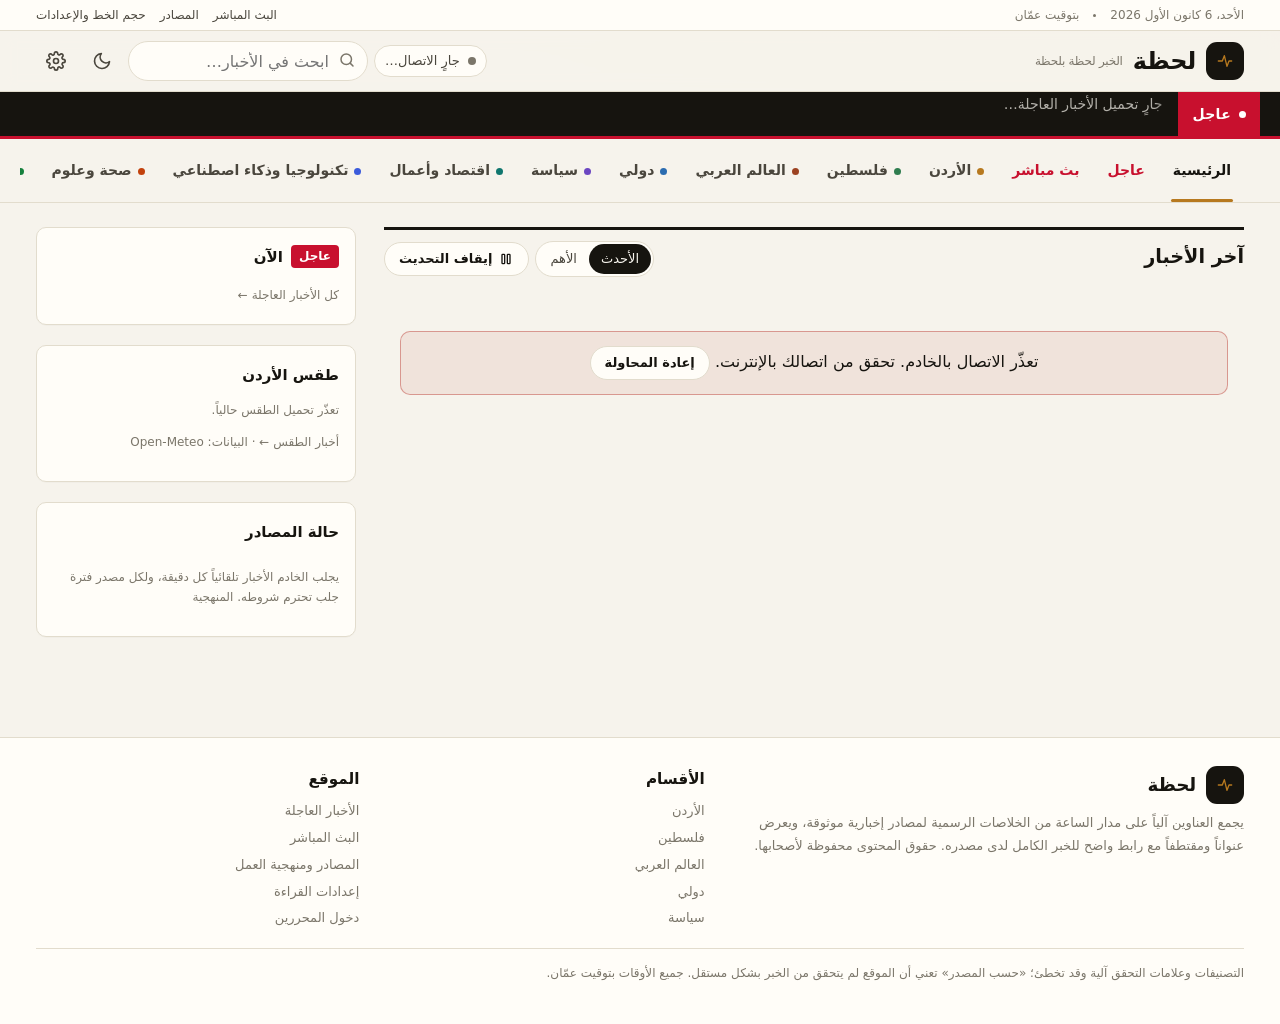
==== commit 1139dea2: "Weather section + Jordan weather panel; international sources translated to Arabic - new category «ط" ====
--- a/index.html
+++ b/index.html
@@ -9,7 +9,7 @@
 <meta name="theme-color" content="#f6f3ec" media="(prefers-color-scheme: light)">
 <meta name="theme-color" content="#0e0f12" media="(prefers-color-scheme: dark)">
 <meta name="referrer" content="strict-origin-when-cross-origin">
-<meta http-equiv="Content-Security-Policy" content="default-src 'self'; script-src 'self'; style-src 'self' https://fonts.googleapis.com; font-src https://fonts.gstatic.com; img-src 'self' https: data:; connect-src 'self' https://*.supabase.co wss://*.supabase.co; base-uri 'self'; form-action 'self'; object-src 'none'; frame-src https://www.youtube.com https://www.youtube-nocookie.com">
+<meta http-equiv="Content-Security-Policy" content="default-src 'self'; script-src 'self'; style-src 'self' https://fonts.googleapis.com; font-src https://fonts.gstatic.com; img-src 'self' https: data:; connect-src 'self' https://*.supabase.co wss://*.supabase.co https://api.open-meteo.com; base-uri 'self'; form-action 'self'; object-src 'none'; frame-src https://www.youtube.com https://www.youtube-nocookie.com">
 <link rel="preconnect" href="https://fonts.googleapis.com">
 <link rel="preconnect" href="https://fonts.gstatic.com" crossorigin>
 <link rel="stylesheet" href="https://fonts.googleapis.com/css2?family=IBM+Plex+Sans+Arabic:wght@400;500;600;700&family=Noto+Kufi+Arabic:wght@600;700;800&display=swap">
--- a/assets/app.css
+++ b/assets/app.css
@@ -308,16 +308,16 @@
    ===================================================================== */
 :root {
   --c-jordan: #b7791f; --c-palestine: #2f7d4f; --c-arab: #9c4221; --c-world: #2b6cb0; --c-politics: #6b46c1;
-  --c-economy: #0f766e; --c-tech: #3b5bdb; --c-health: #c2410c; --c-sports: #15803d;
+  --c-economy: #0f766e; --c-tech: #3b5bdb; --c-health: #c2410c; --c-sports: #15803d; --c-weather: #0284c7;
   --radius-lg: 14px;
   --ring: color-mix(in srgb, var(--accent) 45%, transparent);
 }
 @media (prefers-color-scheme: dark) { :root:not([data-theme="light"]) {
   --c-jordan: #f2a93b; --c-palestine: #5cc98a; --c-arab: #f08a5d; --c-world: #6aa8ff; --c-politics: #b794f4;
-  --c-economy: #4fd1c5; --c-tech: #8ea2ff; --c-health: #fb923c; --c-sports: #4ade80; } }
+  --c-economy: #4fd1c5; --c-tech: #8ea2ff; --c-health: #fb923c; --c-sports: #4ade80; --c-weather: #38bdf8; } }
 :root[data-theme="dark"] {
   --c-jordan: #f2a93b; --c-palestine: #5cc98a; --c-arab: #f08a5d; --c-world: #6aa8ff; --c-politics: #b794f4;
-  --c-economy: #4fd1c5; --c-tech: #8ea2ff; --c-health: #fb923c; --c-sports: #4ade80; }
+  --c-economy: #4fd1c5; --c-tech: #8ea2ff; --c-health: #fb923c; --c-sports: #4ade80; --c-weather: #38bdf8; }
 
 ::selection { background: var(--accent-soft); color: var(--ink); }
 body { background:
@@ -351,7 +351,7 @@
 [data-cat="jordan"] { --cat: var(--c-jordan); } [data-cat="palestine"] { --cat: var(--c-palestine); }
 [data-cat="arab"] { --cat: var(--c-arab); } [data-cat="world"] { --cat: var(--c-world); }
 [data-cat="politics"] { --cat: var(--c-politics); } [data-cat="economy"] { --cat: var(--c-economy); }
-[data-cat="tech"] { --cat: var(--c-tech); } [data-cat="health"] { --cat: var(--c-health); } [data-cat="sports"] { --cat: var(--c-sports); }
+[data-cat="tech"] { --cat: var(--c-tech); } [data-cat="health"] { --cat: var(--c-health); } [data-cat="sports"] { --cat: var(--c-sports); } [data-cat="weather"] { --cat: var(--c-weather); }
 .chip.cat { color: var(--cat, var(--accent-ink)); }
 .chip.cat::before { content: ""; width: 6px; height: 6px; border-radius: 50%; background: currentColor; }
 
@@ -498,3 +498,13 @@
   .topstrip .push a { display: none; }
 }
 .card h3, .lead-main h3, .lead-side h3, .sec h3, .article h1 { overflow-wrap: anywhere; }
+
+/* Jordan weather panel */
+.wx-now { display: flex; align-items: center; gap: 12px; margin-bottom: 10px; }
+.wx-icon { font-size: 2.4rem; line-height: 1; }
+.wx-temp { font-family: var(--f-head); font-size: 1.75rem; line-height: 1.1; }
+.wx-days, .wx-cities { list-style: none; margin: 0; padding: 0; }
+.wx-days li { display: grid; grid-template-columns: 1fr auto auto auto; gap: 10px; align-items: center; padding: 6px 0; border-top: 1px solid var(--rule); font-size: 0.875rem; }
+.wx-rain { color: var(--c-weather); font-size: 0.75rem; }
+.wx-cities { display: grid; grid-template-columns: repeat(2, 1fr); gap: 6px 14px; margin-top: 8px; padding-top: 8px; border-top: 1px solid var(--rule); }
+.wx-cities li { display: flex; gap: 6px; align-items: center; justify-content: space-between; font-size: 0.875rem; }
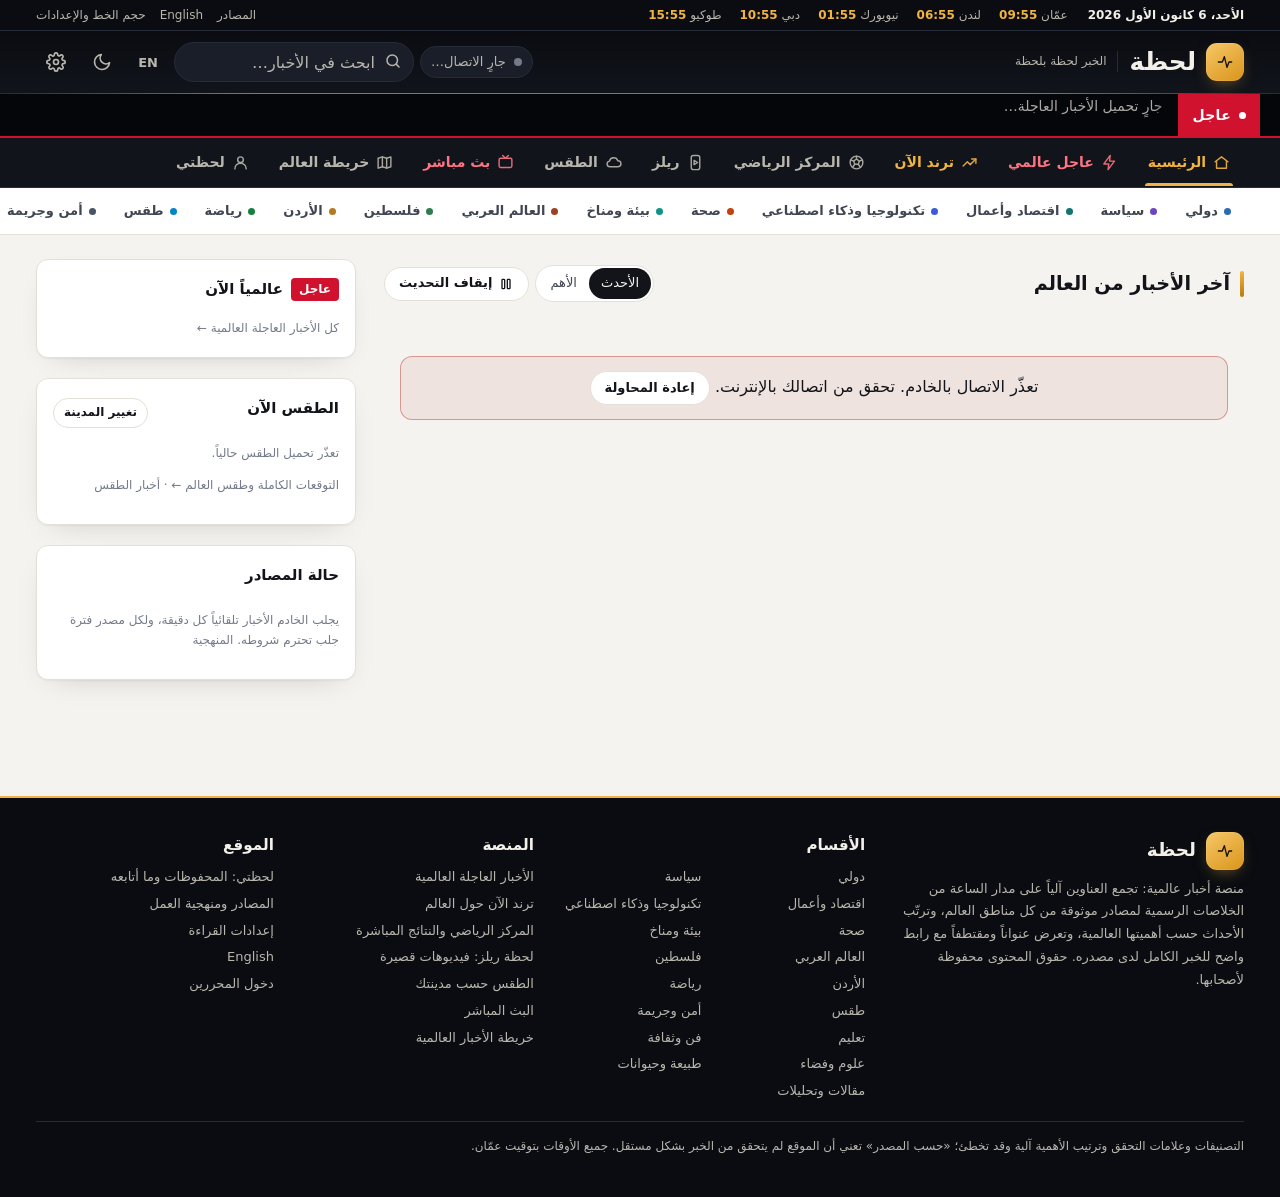
==== commit 21cc97e7: "Platform update: Nations League + organised sports, local weather, app-like reels, science/nature/op" ====
--- a/index.html
+++ b/index.html
@@ -9,7 +9,7 @@
 <meta name="theme-color" content="#f6f3ec" media="(prefers-color-scheme: light)">
 <meta name="theme-color" content="#0e0f12" media="(prefers-color-scheme: dark)">
 <meta name="referrer" content="strict-origin-when-cross-origin">
-<meta http-equiv="Content-Security-Policy" content="default-src 'self'; script-src 'self'; style-src 'self' https://fonts.googleapis.com; font-src https://fonts.gstatic.com; img-src 'self' https: data:; connect-src 'self' https://*.supabase.co wss://*.supabase.co https://api.open-meteo.com; base-uri 'self'; form-action 'self'; object-src 'none'; frame-src https://www.youtube.com https://www.youtube-nocookie.com">
+<meta http-equiv="Content-Security-Policy" content="default-src 'self'; script-src 'self'; style-src 'self' https://fonts.googleapis.com; font-src https://fonts.gstatic.com; img-src 'self' https: data:; connect-src 'self' https://*.supabase.co wss://*.supabase.co https://api.open-meteo.com https://geocoding-api.open-meteo.com; base-uri 'self'; form-action 'self'; object-src 'none'; frame-src https://www.youtube.com https://www.youtube-nocookie.com">
 <link rel="preconnect" href="https://fonts.googleapis.com">
 <link rel="preconnect" href="https://fonts.gstatic.com" crossorigin>
 <link rel="stylesheet" href="https://fonts.googleapis.com/css2?family=IBM+Plex+Sans+Arabic:wght@400;500;600;700&family=Noto+Kufi+Arabic:wght@600;700;800&display=swap">
--- a/assets/app.css
+++ b/assets/app.css
@@ -500,11 +500,615 @@
 .card h3, .lead-main h3, .lead-side h3, .sec h3, .article h1 { overflow-wrap: anywhere; }
 
 /* Jordan weather panel */
-.wx-now { display: flex; align-items: center; gap: 12px; margin-bottom: 10px; }
-.wx-icon { font-size: 2.4rem; line-height: 1; }
-.wx-temp { font-family: var(--f-head); font-size: 1.75rem; line-height: 1.1; }
-.wx-days, .wx-cities { list-style: none; margin: 0; padding: 0; }
-.wx-days li { display: grid; grid-template-columns: 1fr auto auto auto; gap: 10px; align-items: center; padding: 6px 0; border-top: 1px solid var(--rule); font-size: 0.875rem; }
-.wx-rain { color: var(--c-weather); font-size: 0.75rem; }
-.wx-cities { display: grid; grid-template-columns: repeat(2, 1fr); gap: 6px 14px; margin-top: 8px; padding-top: 8px; border-top: 1px solid var(--rule); }
-.wx-cities li { display: flex; gap: 6px; align-items: center; justify-content: space-between; font-size: 0.875rem; }
+
+/* ---------- Global breaking news (2026-11-06) ---------- */
+.gev-list { list-style: none; margin: 0 0 28px; padding: 0; }
+.gev { display: grid; grid-template-columns: auto 1fr auto; gap: 12px; align-items: start; padding: 14px 0; border-top: 1px solid var(--rule); }
+.gev:first-child { border-top: 0; }
+.gev.is-breaking { border-inline-start: 4px solid var(--breaking); padding-inline-start: 10px; }
+.gev-rank { font: 800 1.25rem/1 var(--f-head); color: var(--ink-3); min-width: 1.6em; text-align: center; padding-top: 4px; }
+.gev-body { min-width: 0; }
+.gev h3 { font: 700 1.125rem/1.5 var(--f-head); margin: 6px 0; overflow-wrap: anywhere; }
+.gev h3 a { color: inherit; text-decoration: none; }
+.gev h3 a:hover { text-decoration: underline; }
+.gev-meta { display: flex; flex-wrap: wrap; gap: 4px 14px; font-size: 0.8125rem; color: var(--ink-2); margin-top: 4px; }
+.gev-meta a { color: inherit; }
+.place a { text-decoration: none; }
+.place a:hover { text-decoration: underline; }
+.place .region { color: var(--ink-3); }
+.score { display: inline-flex; flex-direction: column; align-items: center; justify-content: center; min-width: 52px; padding: 6px 4px; border-radius: 10px;
+  background: var(--chip); color: var(--ink-2); cursor: help; line-height: 1.1; }
+.score b { font: 800 1.25rem/1 var(--f-head); }
+.score small { font-size: 0.6875rem; color: var(--ink-3); }
+.score[data-band="high"] { background: var(--breaking-soft); color: var(--breaking); }
+.score[data-band="mid"] { background: color-mix(in srgb, var(--accent) 16%, transparent); color: var(--accent-ink); }
+.chip.st-developing { background: var(--breaking-soft); color: var(--breaking); }
+.chip.st-confirmed { background: color-mix(in srgb, var(--ok) 16%, transparent); color: var(--ok); }
+.chip.st-updated { background: color-mix(in srgb, var(--accent) 18%, transparent); color: var(--accent-ink); }
+.filters { display: flex; flex-wrap: wrap; gap: 8px; align-items: center; margin: 0 0 16px; }
+.filters .pill { border: 1px solid var(--rule); background: var(--bg-2); color: var(--ink-2); border-radius: 999px; padding: 4px 12px; font: inherit; font-size: 0.8125rem; cursor: pointer; text-decoration: none; }
+.filters .pill[aria-pressed="true"], .filters .pill[aria-current="page"] { background: var(--ink); color: var(--bg); border-color: var(--ink); }
+.filters select { font: inherit; font-size: 0.875rem; padding: 5px 10px; border-radius: 999px; border: 1px solid var(--rule); background: var(--bg-2); color: var(--ink); max-width: 100%; }
+.method { font-size: 0.8125rem; color: var(--ink-2); background: var(--bg-2); border: 1px solid var(--rule); border-radius: var(--radius); padding: 12px 16px; margin: 0 0 24px; }
+.method summary { cursor: pointer; font-weight: 700; color: var(--ink); }
+.method ul { margin: 8px 0 0; padding-inline-start: 18px; }
+.lang-btn { font: 800 0.8125rem/1 var(--f-head); }
+.chip.place-chip { background: transparent; border: 1px solid var(--rule); font-weight: 600; }
+@media (max-width: 560px) {
+  .gev { grid-template-columns: 1fr auto; }
+  .gev-rank { display: none; }
+}
+
+/* ---------- full reports («تقارير كاملة») ---------- */
+.chip.story-chip { background: var(--ink); color: var(--bg); }
+.story .dek { font-size: 1.188rem; line-height: 1.85; color: var(--ink-2); margin: -4px 0 16px; }
+.story .byline .updated { color: var(--accent-ink); font-weight: 600; }
+.story-tools { display: flex; flex-wrap: wrap; gap: 8px; margin: 0 0 24px; }
+.story-tools .btn { height: 38px; }
+.story-body { font-size: 1.0625rem; line-height: 2; }
+.story[lang="en"] .story-body { line-height: 1.75; }
+.story-section { margin: 0 0 26px; }
+.story-section h2, .story-timeline h2, .story-sources h2, .story-corrections h2, .story-legend h2 {
+  font-family: var(--f-head); font-size: 1.125rem; font-weight: 800; margin: 0 0 10px; padding-top: 10px; border-top: 2px solid var(--rule-strong); }
+.story-section .para { margin: 0 0 14px; overflow-wrap: anywhere; }
+.story-section.is-analysis { background: var(--bg-2); border: 1px solid var(--rule); border-inline-start: 3px solid var(--accent); border-radius: var(--radius); padding: 4px 16px 6px; }
+.story-section.is-analysis h2 { border-top: 0; }
+.story-section.is-disagreement { border-inline-start: 3px solid var(--warn); padding-inline-start: 14px; }
+.kind-badge { display: inline-block; font-size: 0.6875rem; font-weight: 700; line-height: 1.6; padding: 0 8px; border-radius: 999px; margin-inline-end: 8px; vertical-align: 2px;
+  background: var(--chip); color: var(--ink-2); white-space: nowrap; font-family: var(--f-body); }
+.kind-badge.k-statement { background: color-mix(in srgb, var(--accent) 18%, transparent); color: var(--accent-ink); }
+.kind-badge.k-allegation { background: color-mix(in srgb, var(--bad) 14%, transparent); color: var(--bad); }
+.kind-badge.k-developing { background: var(--breaking-soft); color: var(--breaking); }
+.kind-badge.k-analysis { background: var(--accent-soft); color: var(--accent-ink); }
+.kind-badge.k-fact { background: color-mix(in srgb, var(--ok) 14%, transparent); color: var(--ok); }
+.para.k-allegation { border-inline-start: 2px dashed var(--bad); padding-inline-start: 10px; }
+sup.cite { font-size: 0.7rem; line-height: 0; margin-inline-start: 2px; white-space: nowrap; }
+sup.cite a { color: var(--accent-ink); text-decoration: none; font-weight: 700; padding: 0 1px; }
+sup.cite a:hover { text-decoration: underline; }
+.story-timeline, .story-corrections, .story-legend, .story-sources { margin: 0 0 26px; }
+.story-timeline ol.tl { list-style: none; margin: 0; padding: 0; border-inline-start: 2px solid var(--rule); }
+.story-timeline ol.tl li { position: relative; padding: 4px 18px 12px; display: grid; gap: 2px; }
+.story-timeline ol.tl li::before { content: ""; position: absolute; inset-inline-start: -7px; top: 10px; width: 12px; height: 12px; border-radius: 50%; background: var(--accent); box-shadow: 0 0 0 3px var(--bg); }
+.story-timeline ol.tl time { font-size: 0.8125rem; color: var(--ink-3); font-weight: 600; }
+.story-corrections ul { list-style: none; margin: 0; padding: 0; }
+.story-corrections li { background: var(--bg-2); border: 1px solid var(--rule); border-inline-start: 3px solid var(--warn); border-radius: 6px; padding: 10px 14px; margin-bottom: 8px; font-size: 0.875rem; }
+.story-corrections li p { margin: 4px 0 0; }
+.story-legend dl { display: grid; grid-template-columns: max-content minmax(0, 1fr); gap: 6px 10px; margin: 0 0 10px; font-size: 0.8125rem; align-items: baseline; }
+.story-legend dd { margin: 0; color: var(--ink-2); }
+.story-sources ol { margin: 0; padding-inline-start: 22px; font-size: 0.875rem; line-height: 1.8; }
+.story-sources li { margin-bottom: 6px; overflow-wrap: anywhere; }
+.story-sources li:target { background: var(--accent-soft); border-radius: 4px; }
+.story-sources .t { color: var(--ink-3); }
+.story-sources .print-url { display: none; }
+.full-story-link { display: flex; gap: 10px; align-items: center; padding: 12px 14px; margin: -4px 0 18px; border: 1px solid var(--rule); border-inline-start: 3px solid var(--ink);
+  border-radius: var(--radius); background: var(--bg-2); font-family: var(--f-head); font-weight: 700; line-height: 1.6; }
+.full-story-link:hover { border-color: var(--accent); }
+.stories-panel .mini-list li a { font-weight: 600; }
+.preview-banner { margin-bottom: 16px; }
+
+/* admin: story editor */
+.story-editor textarea.body-src { min-height: 340px; font-size: 0.875rem; line-height: 1.8; }
+.story-editor .warnings { background: color-mix(in srgb, var(--warn) 10%, transparent); border: 1px solid var(--warn); border-radius: 8px; padding: 10px 14px; margin-bottom: 12px; font-size: 0.8125rem; }
+.story-editor .warnings li { margin-bottom: 4px; }
+.story-editor .refs { font-size: 0.8125rem; max-height: 220px; overflow: auto; border: 1px solid var(--rule); border-radius: 8px; padding: 8px 12px; margin-bottom: 12px; }
+dialog.wide { width: min(980px, calc(100vw - 24px)); max-height: calc(100vh - 32px); }
+.budget-line { font-size: 0.8125rem; color: var(--ink-2); margin: 0 0 12px; }
+
+@media print {
+  .masthead, .ticker, .catnav, footer.site, .bottombar, .no-print, .sticky-cta, .to-top, .topstrip, .toast, aside { display: none !important; }
+  body { background: #fff; color: #000; font-size: 11pt; }
+  .wrap { max-width: none; padding: 0; }
+  .article-wrap { display: block; }
+  .article { max-width: none; }
+  .story-section.is-analysis { background: none; }
+  a { color: #000; text-decoration: none; }
+  sup.cite a { color: #000; }
+  .story-sources .print-url { display: block; font-size: 8.5pt; color: #444; }
+  .story-sources .src-link { display: none; }
+  .story-section, .story-timeline li, .story-sources li { break-inside: avoid; }
+}
+
+/* ---------- Sports centre (sports.html) ---------- */
+.sp-head .section-head h1 { margin: 0; font-family: var(--f-head); font-size: 1.375rem; font-weight: 800; }
+.sp-head .section-head h1 a { color: inherit; text-decoration: none; }
+.sp-tabs { display: flex; gap: 6px; overflow-x: auto; padding: 2px 0 10px; scrollbar-width: none; }
+.sp-tabs::-webkit-scrollbar, .sp-chips::-webkit-scrollbar { display: none; }
+.sp-tabs a, .sp-tabs button { flex: none; display: inline-flex; align-items: center; gap: 4px; min-height: 40px; padding: 0 16px; border-radius: 999px; border: 1px solid var(--rule); background: var(--bg-2); color: var(--ink); font: inherit; font-weight: 700; font-size: .875rem; text-decoration: none; cursor: pointer; }
+.sp-tabs a[aria-current="page"], .sp-tabs button[aria-pressed="true"] { background: var(--ink); color: var(--bg); border-color: var(--ink); }
+.sp-tabs.sub { padding-top: 0; }
+.sp-chips { display: flex; gap: 6px; overflow-x: auto; padding-bottom: 10px; scrollbar-width: none; }
+.sp-chips a { flex: none; padding: 6px 12px; border-radius: 8px; background: var(--chip); color: var(--ink-2); font-size: .8125rem; font-weight: 700; text-decoration: none; white-space: nowrap; }
+.sp-chips a[aria-current="page"] { background: var(--accent-soft); color: var(--accent-ink); }
+.sp-search input { width: 100%; height: 44px; padding: 0 14px; border-radius: 10px; border: 1px solid var(--rule); background: var(--bg-2); margin-bottom: 12px; font: inherit; color: var(--ink); }
+.sp-controls { display: grid; gap: 8px; margin-bottom: 8px; }
+.sp-days { display: flex; gap: 6px; flex-wrap: wrap; align-items: center; }
+.sp-days .btn { height: 40px; }
+.sp-days input[type="date"] { height: 40px; padding: 0 10px; border: 1px solid var(--rule); border-radius: 999px; background: var(--bg-2); color: var(--ink); font: inherit; }
+.sp-filters { display: flex; gap: 8px; flex-wrap: wrap; align-items: center; }
+.sp-filters .seg button { min-height: 34px; }
+.sp-fresh { font-size: .8125rem; color: var(--ink-3); margin: 6px 0 12px; display: flex; gap: 8px; flex-wrap: wrap; align-items: center; }
+.sp-fresh.bad { color: var(--bad); }
+.sp-attrib { font-size: .75rem; color: var(--ink-3); margin: 18px 0 8px; }
+.sp-attrib a { font-weight: 700; }
+.mlist { display: grid; gap: 14px; }
+.mgroup { background: var(--bg-2); border: 1px solid var(--rule); border-radius: var(--radius); overflow: hidden; margin-bottom: 14px; }
+.mgroup h3 { display: flex; align-items: center; gap: 8px; margin: 0; padding: 10px 12px; font-size: .875rem; background: var(--bg); border-bottom: 1px solid var(--rule); }
+.mgroup h3 a { color: inherit; }
+.mgroup h3 .count { margin-inline-start: auto; color: var(--ink-3); font-weight: 600; font-size: .75rem; }
+.mgroup > .note { padding: 10px 12px; margin: 0; }
+.mrow { display: grid; grid-template-columns: 52px 1fr auto 1fr; align-items: center; gap: 8px; min-height: 52px; padding: 6px 12px; border-bottom: 1px solid var(--rule); color: var(--ink); text-decoration: none; }
+.mrow:last-child { border-bottom: 0; }
+a.mrow:hover { background: var(--chip); color: var(--ink); }
+.mrow.simple { grid-template-columns: 28px 1fr; }
+.mrow .tm { display: flex; align-items: center; gap: 8px; min-width: 0; }
+.mrow .tm.home { justify-content: flex-end; text-align: end; }
+.mrow .tm .nm { overflow: hidden; text-overflow: ellipsis; white-space: nowrap; }
+.mrow .tm.win .nm { font-weight: 800; }
+.mrow .sc { font-weight: 800; font-size: 1rem; min-width: 56px; text-align: center; direction: ltr; unicode-bidi: isolate; }
+.mrow .sc.live { color: var(--breaking); }
+.st { font-size: .75rem; color: var(--ink-3); display: inline-flex; align-items: center; gap: 4px; font-weight: 700; }
+.st.live { color: var(--breaking); }
+.st.live .live-dot { background: var(--breaking); animation: sp-blink 1.2s infinite; }
+.st.up { color: var(--ink-2); }
+@keyframes sp-blink { 50% { opacity: .25; } }
+@media (prefers-reduced-motion: reduce) { .st.live .live-dot { animation: none; } }
+.lg { width: 24px; height: 24px; object-fit: contain; flex: none; }
+.lg.sm { width: 18px; height: 18px; }
+.lg.xl { width: 56px; height: 56px; }
+.lg-empty { display: inline-block; border-radius: 50%; background: var(--chip); }
+.dated { display: grid; grid-template-columns: 64px 1fr; align-items: center; border-bottom: 1px solid var(--rule); }
+.dated:last-child { border-bottom: 0; }
+.dated .d { font-size: .75rem; color: var(--ink-3); padding-inline-start: 12px; }
+.dated .mrow { border-bottom: 0; padding-inline-start: 0; }
+.sp-table { margin-bottom: 16px; }
+.sp-table h3 { font-size: .9375rem; margin: 0 0 8px; }
+table.standings td, table.standings th { padding: 9px 8px; vertical-align: middle; }
+.tcell { display: inline-flex; align-items: center; gap: 8px; color: var(--ink); font-weight: 600; }
+td.pts { font-weight: 800; }
+.sp-legend { list-style: none; padding: 0; margin: 8px 0 0; display: flex; flex-wrap: wrap; gap: 6px 14px; font-size: .75rem; color: var(--ink-3); }
+.sp-legend span { display: inline-block; width: 10px; height: 10px; border-radius: 2px; margin-inline-end: 4px; vertical-align: middle; }
+@media (max-width: 520px) {
+  .sp-opt { display: none; }
+  .mrow { grid-template-columns: 44px 1fr auto 1fr; gap: 6px; padding: 6px 8px; }
+  .mrow .lg { width: 20px; height: 20px; }
+  .mrow .tm { font-size: .875rem; }
+}
+.scoreboard { background: var(--bg-2); border: 1px solid var(--rule); border-radius: var(--radius); padding: 14px; margin-bottom: 16px; }
+.scoreboard.is-live { border-color: var(--breaking); }
+.sb-comp { display: flex; align-items: center; gap: 6px; flex-wrap: wrap; font-size: .8125rem; color: var(--ink-3); margin-bottom: 10px; }
+.sb-main { display: grid; grid-template-columns: 1fr auto 1fr; align-items: center; gap: 10px; text-align: center; }
+.sb-team { display: grid; justify-items: center; gap: 6px; }
+.sb-team b { font-size: 1rem; }
+.sb-score { display: grid; justify-items: center; gap: 4px; }
+.sb-score .big { font-size: 2.25rem; font-weight: 800; direction: ltr; unicode-bidi: isolate; line-height: 1.1; }
+.sb-ht { font-size: .75rem; color: var(--ink-3); }
+.incidents ol { list-style: none; margin: 0 0 16px; padding: 0; border: 1px solid var(--rule); border-radius: var(--radius); background: var(--bg-2); }
+.incidents li { display: grid; grid-template-columns: 44px 30px 1fr; align-items: center; gap: 6px; padding: 8px 12px; border-bottom: 1px solid var(--rule); font-size: .875rem; }
+.incidents li:last-child { border-bottom: 0; }
+.incidents li.side-away { background: color-mix(in srgb, var(--chip) 45%, transparent); }
+.incidents .min { font-weight: 800; color: var(--ink-2); }
+.incidents .sub { color: var(--ink-3); font-size: .75rem; }
+.incidents .gscore { font-weight: 800; direction: ltr; unicode-bidi: isolate; }
+.sp-profile { display: flex; align-items: center; gap: 14px; margin: 6px 0 16px; }
+.sp-profile h2 { margin: 0; font-family: var(--f-head); font-size: 1.375rem; }
+.sp-profile .sub { color: var(--ink-3); font-size: .8125rem; display: flex; align-items: center; gap: 6px; }
+.forms { display: flex; align-items: center; gap: 4px; margin-top: 6px; font-size: .8125rem; color: var(--ink-3); }
+.form { display: inline-grid; place-items: center; width: 24px; height: 24px; border-radius: 6px; color: #fff; font-weight: 800; font-size: .75rem; }
+.form.w { background: var(--ok); } .form.d { background: var(--ink-3); } .form.l { background: var(--bad); }
+.sp-news { margin-top: 24px; }
+.sp-cta { display: block; margin: 0 0 14px; padding: 12px 14px; border-radius: var(--radius); background: var(--accent-soft); color: var(--accent-ink); font-weight: 700; text-decoration: none; }
+
+/* ---------- World news map (map.html) ---------- */
+.map-h1 { margin: 0; font-family: var(--f-head); font-size: 1.375rem; font-weight: 800; }
+.map-controls { display: grid; gap: 8px; margin-bottom: 12px; }
+.map-themes { overflow-x: auto; scrollbar-width: none; }
+.map-themes::-webkit-scrollbar { display: none; }
+.map-themes .seg { flex-wrap: nowrap; white-space: nowrap; }
+.map-controls .seg button { min-height: 34px; }
+.map-grid { display: grid; gap: 16px; margin-bottom: 20px; }
+@media (min-width: 980px) { .map-grid { grid-template-columns: minmax(0, 1fr) 360px; align-items: start; } }
+.map-box { position: relative; background: var(--bg-2); border: 1px solid var(--rule); border-radius: var(--radius); overflow: hidden; }
+.map-loading { aspect-ratio: 960 / 500; display: grid; place-items: center; color: var(--ink-3); }
+svg.world { display: block; width: 100%; height: auto; aspect-ratio: 960 / 500; touch-action: manipulation; }
+svg.world path { fill: var(--chip); stroke: var(--bg-2); stroke-width: .5; cursor: pointer; transition: fill .2s; vector-effect: non-scaling-stroke; }
+svg.world path[data-s="1"] { fill: color-mix(in srgb, var(--accent) 22%, var(--chip)); }
+svg.world path[data-s="2"] { fill: color-mix(in srgb, var(--accent) 42%, var(--chip)); }
+svg.world path[data-s="3"] { fill: color-mix(in srgb, var(--accent) 62%, var(--chip)); }
+svg.world path[data-s="4"] { fill: color-mix(in srgb, var(--accent) 82%, var(--chip)); }
+svg.world path[data-s="5"] { fill: var(--accent-ink); }
+svg.world path.brk { stroke: var(--breaking); stroke-width: 1.6; }
+svg.world path:hover { filter: brightness(1.08); }
+svg.world path.sel { stroke: var(--ink); stroke-width: 2; }
+.map-reset { position: absolute; inset-inline-end: 10px; top: 10px; }
+.map-legend { display: flex; flex-wrap: wrap; align-items: center; gap: 4px 6px; font-size: .75rem; color: var(--ink-3); margin-top: 8px; }
+.map-legend .sw { width: 18px; height: 10px; border-radius: 2px; display: inline-block; background: var(--chip); }
+.map-legend .sw[data-s="1"] { background: color-mix(in srgb, var(--accent) 22%, var(--chip)); }
+.map-legend .sw[data-s="2"] { background: color-mix(in srgb, var(--accent) 42%, var(--chip)); }
+.map-legend .sw[data-s="3"] { background: color-mix(in srgb, var(--accent) 62%, var(--chip)); }
+.map-legend .sw[data-s="4"] { background: color-mix(in srgb, var(--accent) 82%, var(--chip)); }
+.map-legend .sw[data-s="5"] { background: var(--accent-ink); }
+.map-legend .brk-sw { background: transparent; border: 2px solid var(--breaking); margin-inline-start: 10px; }
+.map-panel { background: var(--bg-2); border: 1px solid var(--rule); border-radius: var(--radius); padding: 14px; }
+.map-panel h2 { margin: 0 0 4px; font-family: var(--f-head); font-size: 1.125rem; }
+.map-panel .toolbar { margin: 12px 0 0; }
+.map-rank { list-style: none; margin: 0; padding: 0; display: grid; gap: 4px; }
+@media (min-width: 720px) { .map-rank { grid-template-columns: 1fr 1fr; column-gap: 16px; } }
+.map-row { width: 100%; display: grid; grid-template-columns: 26px auto auto 1fr auto; align-items: center; gap: 8px; min-height: 44px; padding: 0 10px; border: 1px solid var(--rule); border-radius: 8px; background: var(--bg-2); color: var(--ink); font: inherit; cursor: pointer; text-align: start; }
+.map-row.on { border-color: var(--accent); background: var(--accent-soft); }
+.map-row .nm { font-weight: 700; white-space: nowrap; }
+.map-row .bar { height: 6px; border-radius: 3px; background: linear-gradient(to var(--bar-dir, left), var(--accent) var(--w), transparent var(--w)); }
+html[dir="ltr"] .map-row .bar { --bar-dir: right; }
+
+/* ---------- Saved / follow (mine.html and buttons) ---------- */
+.save-btn svg { width: 16px; height: 16px; }
+.save-btn[aria-pressed="true"] svg { fill: currentColor; }
+.follow-btn[aria-pressed="true"], .follow-chip[aria-pressed="true"] { background: var(--accent-soft); border-color: var(--accent); color: var(--accent-ink); }
+.follow-chips { display: flex; flex-wrap: wrap; gap: 6px; }
+.follow-chip { border: 1px solid var(--rule); cursor: pointer; min-height: 34px; padding: 0 12px; font-size: .8125rem; }
+.saved-tools { margin-top: 6px; }
+.saved-plain { grid-template-columns: 0 1fr; }
+.sp-tabs .count { font-weight: 600; opacity: .7; }
+
+/* ---------- Monetization slots (off unless enabled in admin settings) ---------- */
+.ad-slot { margin: 16px 0; padding: 12px; border: 1px dashed var(--rule); border-radius: var(--radius); background: var(--bg-2); }
+.ad-slot .ad-label { display: block; font-size: .6875rem; color: var(--ink-3); margin-bottom: 6px; letter-spacing: .02em; }
+.ad-slot a { display: grid; gap: 4px; color: var(--ink); text-decoration: none; }
+.ad-slot img { width: 100%; height: auto; max-height: 220px; object-fit: cover; border-radius: 8px; }
+.ad-slot b { font-family: var(--f-head); }
+.ad-slot a > span { color: var(--ink-2); font-size: .875rem; }
+.newsletter { margin: 16px 0; padding: 14px; border: 1px solid var(--rule); border-radius: var(--radius); background: var(--bg-2); }
+.newsletter h2 { margin: 0 0 4px; font-family: var(--f-head); font-size: 1.05rem; }
+.nl-row { display: flex; gap: 8px; margin: 8px 0; }
+.nl-row input { flex: 1; min-width: 0; height: 40px; padding: 0 12px; border: 1px solid var(--rule); border-radius: 999px; background: var(--bg); color: var(--ink); font: inherit; }
+.nl-row .btn { height: 40px; }
+.nl-consent { display: flex; gap: 8px; align-items: flex-start; font-size: .75rem; color: var(--ink-2); }
+
+/* =====================================================================
+   v3 (2026-11-13) — global platform identity: one dark "chrome" (date strip,
+   masthead, ticker, page navigation, footer) with gold accents in both
+   themes; cleaner surfaces; new pages (trends, weather) and sections.
+   ===================================================================== */
+:root {
+  --bg: #f4f3ef; --bg-2: #ffffff; --ink: #12141a; --ink-2: #414653; --ink-3: #747a89; --rule: #e3e0d7; --rule-strong: #12141a;
+  --accent: #b47d10; --accent-ink: #8c5d06; --accent-soft: #f6e9c8; --chip: #ebe8df; --breaking: #d0122f;
+  --chrome: #0a0c11; --chrome-2: #11141b; --chrome-3: #1a1e28; --chrome-ink: #f3f0e9; --chrome-ink-2: #b9b6ad; --chrome-rule: #262b38; --gold: #f2b441;
+  --c-science: #7c3aed; --c-nature: #15803d; --c-opinion: #be123c; --c-environment: #0d9488; --c-education: #b45309; --c-security: #475569; --c-entertainment: #c026d3;
+  --radius: 12px; --radius-lg: 18px;
+  --shadow: 0 1px 2px rgba(18, 20, 26, .05), 0 10px 30px -18px rgba(18, 20, 26, .25);
+}
+@media (prefers-color-scheme: dark) { :root:not([data-theme="light"]) {
+  --bg: #0a0c11; --bg-2: #12151c; --ink: #f3f0e9; --ink-2: #c5c2b8; --ink-3: #8b8f9b; --rule: #232733; --rule-strong: #f3f0e9;
+  --accent: #f2b441; --accent-ink: #f7c868; --accent-soft: #33280f; --chip: #1b1f29; --breaking: #ff4d5e;
+  --c-science: #a78bfa; --c-nature: #4ade80; --c-opinion: #fb7185; --c-environment: #2dd4bf; --c-education: #fbbf24; --c-security: #94a3b8; --c-entertainment: #e879f9;
+  --shadow: 0 1px 0 rgba(0,0,0,.4), 0 14px 34px -18px rgba(0,0,0,.8); } }
+:root[data-theme="dark"] {
+  --bg: #0a0c11; --bg-2: #12151c; --ink: #f3f0e9; --ink-2: #c5c2b8; --ink-3: #8b8f9b; --rule: #232733; --rule-strong: #f3f0e9;
+  --accent: #f2b441; --accent-ink: #f7c868; --accent-soft: #33280f; --chip: #1b1f29; --breaking: #ff4d5e;
+  --c-science: #a78bfa; --c-nature: #4ade80; --c-opinion: #fb7185; --c-environment: #2dd4bf; --c-education: #fbbf24; --c-security: #94a3b8; --c-entertainment: #e879f9;
+  --shadow: 0 1px 0 rgba(0,0,0,.4), 0 14px 34px -18px rgba(0,0,0,.8); }
+
+body { background: var(--bg); }
+.linklike { border: 0; background: none; padding: 0; cursor: pointer; color: inherit; font: inherit; }
+.linklike:hover { color: var(--gold); }
+
+/* ---- chrome: date strip + world clocks ---- */
+.topstrip { background: var(--chrome); color: var(--chrome-ink-2); border-bottom: 1px solid var(--chrome-rule); }
+.topstrip a, .topstrip .linklike { color: var(--chrome-ink-2); }
+.topstrip a:hover { color: var(--gold); }
+.topstrip .today { color: var(--chrome-ink); font-weight: 600; }
+.wclocks { display: none; gap: 16px; margin-inline-start: 6px; }
+.wclock b { color: var(--gold); font-weight: 700; margin-inline-start: 2px; direction: ltr; unicode-bidi: isolate; }
+@media (min-width: 980px) { .wclocks { display: inline-flex; } }
+@media (max-width: 700px) { .topstrip { display: none; } }
+
+/* ---- chrome: masthead ---- */
+.masthead { background: linear-gradient(180deg, var(--chrome) 0%, var(--chrome-2) 100%); color: var(--chrome-ink); border-bottom: 1px solid var(--chrome-rule); }
+.masthead::after { content: ""; position: absolute; inset-inline: 0; bottom: -1px; height: 1px; background: linear-gradient(90deg, transparent, var(--gold) 20%, var(--gold) 80%, transparent); opacity: .55; }
+.masthead .wrap.bar { min-height: 62px; }
+.brand { color: var(--chrome-ink); font-size: 1.55rem; letter-spacing: 0; }
+.brand:hover { color: var(--chrome-ink); }
+.brand small { color: var(--chrome-ink-2); border-inline-start: 1px solid var(--chrome-rule); padding-inline-start: 10px; margin-inline-start: 2px; }
+.brand .mark, :root[data-theme="dark"] .brand .mark { background: linear-gradient(145deg, #f7c868, #d9941a); color: #14100a; box-shadow: 0 0 0 1px rgba(255,255,255,.08) inset, 0 6px 18px -8px rgba(242,180,65,.7); }
+.brand .mark svg { color: #14100a; }
+.masthead .icon-btn { color: var(--chrome-ink-2); }
+.masthead .icon-btn:hover { background: var(--chrome-3); color: var(--chrome-ink); }
+.masthead .live-pill { background: var(--chrome-3); border-color: var(--chrome-rule); color: var(--chrome-ink-2); }
+.masthead .search input { background: var(--chrome-3); border-color: var(--chrome-rule); color: var(--chrome-ink); }
+.masthead .search input::placeholder, .search-mobile input::placeholder { color: var(--chrome-ink-2); }
+.masthead .search svg { color: var(--chrome-ink-2); }
+.search-mobile input { background: var(--chrome-3); border-color: var(--chrome-rule); color: var(--chrome-ink); }
+
+/* ---- chrome: ticker ---- */
+.ticker, :root[data-theme="dark"] .ticker { background: #05060a; color: var(--chrome-ink); border-bottom: 2px solid var(--breaking); }
+@media (prefers-color-scheme: dark) { :root:not([data-theme="light"]) .ticker { background: #05060a; } }
+.ticker .wrap { min-height: 42px; }
+.ticker-move a:hover { color: var(--gold); }
+
+/* ---- navigation: pages (dark row, icons) + sections (light row) ---- */
+.catnav { background: transparent; border-bottom: 0; }
+.catnav .wrap { padding-block: 0; gap: 2px; }
+.catnav .nav-pages { background: var(--chrome-2); max-width: none; padding-inline: max(16px, calc((100% - 1240px) / 2 + 16px)); border-bottom: 1px solid var(--chrome-rule); }
+.catnav .nav-pages a { display: inline-flex; align-items: center; gap: 7px; color: var(--chrome-ink-2); border-radius: 0; padding: 11px 13px; font-weight: 700; position: relative; }
+.catnav .nav-pages a svg { width: 17px; height: 17px; flex: none; opacity: .9; }
+.catnav .nav-pages a:hover { background: var(--chrome-3); color: var(--chrome-ink); }
+.catnav .nav-pages a[aria-current="page"] { background: transparent; color: var(--gold); }
+.catnav .nav-pages a[aria-current="page"]::after { content: ""; position: absolute; inset-inline: 10px; bottom: 0; height: 3px; border-radius: 3px 3px 0 0; background: var(--gold); }
+.catnav .nav-pages a.breaking-link, .catnav .nav-pages a.live-link { color: #ff7482; }
+.catnav .nav-pages a.breaking-link[aria-current="page"], .catnav .nav-pages a.live-link[aria-current="page"] { background: transparent; color: #ff7482; }
+.catnav .nav-pages a.breaking-link[aria-current="page"]::after, .catnav .nav-pages a.live-link[aria-current="page"]::after { background: var(--breaking); }
+.catnav .nav-pages a.trend-link { color: var(--gold); }
+.catnav .nav-cats { border-bottom: 1px solid var(--rule); background: var(--bg-2); max-width: none; padding-inline: max(16px, calc((100% - 1240px) / 2 + 16px)); padding-block: 6px; }
+.catnav .nav-cats a { border-radius: 999px; padding: 5px 12px; font-size: .8125rem; position: static; }
+.catnav .nav-cats a[aria-current="page"] { background: var(--ink); color: var(--bg); }
+.catnav .nav-cats a[aria-current="page"]::after { content: none; }
+@media (max-width: 700px) { .catnav .nav-pages a { padding: 10px 11px; font-size: .8125rem; } }
+
+/* ---- surfaces ---- */
+.panel { background: var(--bg-2); border: 1px solid var(--rule); border-radius: var(--radius); box-shadow: var(--shadow); }
+.section-head { border-top: 0; padding-top: 0; align-items: center; margin-top: 6px; }
+.section-head h1, .section-head h2 { position: relative; padding-inline-start: 14px; }
+.section-head h1::before, .section-head h2::before { content: ""; position: absolute; inset-inline-start: 0; top: .2em; bottom: .2em; width: 4px; border-radius: 4px; background: linear-gradient(180deg, var(--gold), var(--accent)); }
+.section-head h1 { margin: 0; font-family: var(--f-head); font-size: 1.5rem; font-weight: 800; }
+.sec { border-top: 0; background: var(--bg-2); border: 1px solid var(--rule); border-radius: var(--radius); padding: 14px 16px; position: relative; overflow: hidden; }
+.sec::before { content: ""; position: absolute; inset-inline: 0; top: 0; height: 3px; background: var(--cat, var(--accent)); }
+.sec[data-cat="science"], .feat[data-cat="science"], .chip.cat[data-cat="science"] { --cat: var(--c-science); }
+.sec[data-cat="nature"], .feat[data-cat="nature"], .chip.cat[data-cat="nature"] { --cat: var(--c-nature); }
+.sec[data-cat="opinion"], .feat[data-cat="opinion"], .chip.cat[data-cat="opinion"] { --cat: var(--c-opinion); }
+.lead-img img, .card .img, .sec-top img { border-radius: var(--radius); }
+.btn-primary { background: linear-gradient(145deg, #f7c868, #e0a02a); border-color: #e0a02a; color: #1b1203; }
+.seg button[aria-pressed="true"] { background: var(--ink); color: var(--bg); }
+.to-top { background: var(--chrome-2); color: var(--gold); border-color: var(--chrome-rule); }
+
+/* ---- footer (dark chrome) ---- */
+footer.site { background: var(--chrome); color: var(--chrome-ink-2); border-top: 2px solid var(--gold); margin-top: 36px; padding-top: 34px; }
+footer.site h4, footer.site .brand { color: var(--chrome-ink); }
+footer.site a:hover, footer.site .linklike:hover { color: var(--gold); }
+footer.site .legal { border-top-color: var(--chrome-rule); }
+footer.site ul.two { grid-template-columns: 1fr 1fr; column-gap: 18px; }
+@media (min-width: 800px) { footer.site .cols { grid-template-columns: 1.5fr 1.3fr 1fr 1fr; } }
+
+/* ---- bottom bar + "More" sheet (phones) ---- */
+@media (max-width: 899px) {
+  .bottombar { background: color-mix(in srgb, var(--chrome) 94%, transparent); backdrop-filter: blur(12px); border-top: 1px solid var(--chrome-rule); }
+  .bottombar a, .bottombar button { color: var(--chrome-ink-2); cursor: pointer; font-family: inherit; }
+  .bottombar [aria-current="page"] { color: var(--gold); }
+}
+dialog.more-sheet { border: 0; padding: 0 16px calc(18px + env(safe-area-inset-bottom)); margin: auto auto 0; width: 100%; max-width: 640px; max-height: 86dvh; border-radius: 20px 20px 0 0; background: var(--bg-2); color: var(--ink); overflow-y: auto; }
+dialog.more-sheet::backdrop { background: rgba(5, 6, 10, .6); backdrop-filter: blur(3px); }
+.ms-head { position: sticky; top: 0; display: flex; align-items: center; justify-content: space-between; padding: 14px 0 8px; background: var(--bg-2); font-family: var(--f-head); font-size: 1.1rem; }
+.ms-grid { display: grid; grid-template-columns: repeat(3, 1fr); gap: 8px; }
+.ms-grid a { display: grid; justify-items: center; gap: 6px; padding: 14px 6px; border-radius: 14px; background: var(--chip); font-size: .8125rem; font-weight: 700; text-align: center; }
+.ms-grid a svg { width: 22px; height: 22px; color: var(--accent-ink); }
+.ms-grid a[aria-current="page"] { outline: 2px solid var(--accent); }
+.more-sheet h4 { margin: 18px 0 8px; font-family: var(--f-head); }
+.ms-cats { display: flex; flex-wrap: wrap; gap: 6px; }
+.ms-cats a { padding: 6px 12px; border-radius: 999px; border: 1px solid var(--rule); font-size: .8125rem; font-weight: 600; }
+.ms-cats a[aria-current="page"] { background: var(--ink); color: var(--bg); }
+.ms-cats .dot { display: inline-block; width: 7px; height: 7px; border-radius: 50%; margin-inline-end: 6px; }
+.ms-foot { display: flex; flex-wrap: wrap; gap: 8px; margin-top: 18px; padding-top: 14px; border-top: 1px solid var(--rule); }
+
+/* ---- home: trend strip + feature columns ---- */
+.trend-strip { display: flex; align-items: stretch; gap: 0; margin: 0 0 20px; border: 1px solid var(--rule); border-radius: 999px; background: var(--bg-2); overflow: hidden; box-shadow: var(--shadow); }
+.ts-label { flex: none; display: inline-flex; align-items: center; gap: 6px; padding: 0 14px; background: var(--chrome); color: var(--gold); font-family: var(--f-head); font-weight: 800; font-size: .8125rem; }
+.ts-label:hover { color: var(--gold); }
+.ts-label svg { width: 16px; height: 16px; }
+.ts-track { display: flex; gap: 6px; align-items: center; overflow-x: auto; scrollbar-width: none; padding: 7px 10px; }
+.ts-track::-webkit-scrollbar { display: none; }
+.ts-track a { flex: none; padding: 3px 12px; border-radius: 999px; background: var(--chip); font-size: .8125rem; font-weight: 600; white-space: nowrap; }
+.ts-track a.ts-more { background: transparent; color: var(--accent-ink); }
+.tr-mini { counter-reset: tr; }
+.tr-mini li { display: flex; align-items: baseline; gap: 8px; counter-increment: tr; }
+.tr-mini li::before { content: counter(tr); flex: none; width: 1.4em; font-family: var(--f-head); font-weight: 800; color: var(--accent-ink); font-variant-numeric: tabular-nums; }
+.tr-mini li a { flex: 1; font-weight: 600; min-width: 0; overflow-wrap: anywhere; }
+.tr-mini li .t { flex: none; }
+.panel h2 .meta { font-family: var(--f-body); font-size: .75rem; font-weight: 600; color: var(--ink-3); margin-inline-start: 8px; }
+.features { display: grid; gap: 16px; margin: 0 0 28px; }
+@media (min-width: 760px) { .features { grid-template-columns: repeat(3, minmax(0, 1fr)); } }
+.feat { position: relative; background: var(--bg-2); border: 1px solid var(--rule); border-radius: var(--radius); padding: 16px 16px 10px; overflow: hidden; }
+.feat::before { content: ""; position: absolute; inset-inline: 0; top: 0; height: 3px; background: var(--cat, var(--accent)); }
+.feat-head { display: flex; align-items: baseline; justify-content: space-between; margin-bottom: 10px; }
+.feat-head h2 { margin: 0; font-family: var(--f-head); font-size: 1.05rem; color: var(--cat, var(--ink)); }
+.feat-head a { font-size: .8rem; color: var(--ink-3); }
+.feat-img img { width: 100%; aspect-ratio: 16 / 9; object-fit: cover; border-radius: 10px; display: block; margin-bottom: 10px; background: var(--chip); }
+.feat h3 { margin: 0 0 6px; font-family: var(--f-head); font-size: 1.02rem; line-height: 1.65; }
+.feat ul { list-style: none; margin: 10px 0 0; padding: 0; }
+.feat li { padding: 9px 0; border-top: 1px dashed var(--rule); font-size: .9rem; line-height: 1.6; display: grid; gap: 2px; }
+.feat li .src, .feat .meta-row { font-size: .75rem; color: var(--ink-3); }
+
+/* ---- trends page ---- */
+.tr-lede { margin: -4px 0 14px; color: var(--ink-2); max-width: 70ch; }
+.tr-geos { display: flex; gap: 6px; overflow-x: auto; scrollbar-width: none; padding: 2px 0 12px; margin-bottom: 6px; }
+.tr-geos::-webkit-scrollbar { display: none; }
+.tr-geo { flex: none; min-height: 38px; padding: 0 14px; border-radius: 999px; border: 1px solid var(--rule); background: var(--bg-2); color: var(--ink); font: 700 .8125rem var(--f-body); cursor: pointer; white-space: nowrap; }
+.tr-geo[aria-pressed="true"] { background: var(--chrome); color: var(--gold); border-color: var(--chrome); }
+.tr-world { list-style: none; margin: 0 0 8px; padding: 0; display: grid; gap: 12px; grid-template-columns: repeat(auto-fill, minmax(230px, 1fr)); }
+.tr-world > li { background: var(--bg-2); border: 1px solid var(--rule); border-radius: var(--radius); padding: 12px 14px; }
+.tr-country { border: 0; background: none; padding: 0; cursor: pointer; font: 800 .95rem var(--f-head); color: var(--ink); }
+.tr-country:hover { color: var(--accent-ink); }
+.tr-world ol { list-style: none; margin: 8px 0 0; padding: 0; counter-reset: tw; }
+.tr-world ol li { counter-increment: tw; display: flex; gap: 8px; align-items: baseline; padding: 5px 0; border-top: 1px dashed var(--rule); font-size: .875rem; }
+.tr-world ol li::before { content: counter(tw); color: var(--accent-ink); font-weight: 800; flex: none; width: 1.1em; }
+.tr-world ol li a { flex: 1; min-width: 0; overflow-wrap: anywhere; font-weight: 600; }
+.tr-world ol li span { flex: none; font-size: .7rem; color: var(--ink-3); }
+.tr-list { list-style: none; margin: 0; padding: 0; display: grid; gap: 10px; }
+@media (min-width: 900px) { .tr-list { grid-template-columns: 1fr 1fr; } }
+.tr-item { display: grid; grid-template-columns: 44px minmax(0, 1fr); gap: 10px; background: var(--bg-2); border: 1px solid var(--rule); border-radius: var(--radius); padding: 12px 14px; }
+.tr-rank { font-family: var(--f-head); font-weight: 800; font-size: 1.5rem; line-height: 1.3; color: var(--accent-ink); text-align: center; }
+.tr-item h3 { margin: 0 0 4px; font-family: var(--f-head); font-size: 1.05rem; line-height: 1.6; overflow-wrap: anywhere; }
+.tr-meta { display: flex; flex-wrap: wrap; gap: 8px; align-items: center; font-size: .75rem; color: var(--ink-3); }
+.tr-news { list-style: none; margin: 8px 0 0; padding: 0; }
+.tr-news li { padding: 6px 0; border-top: 1px dashed var(--rule); font-size: .85rem; line-height: 1.6; }
+.tr-news .src { display: block; font-size: .72rem; color: var(--ink-3); }
+.tr-attrib { margin: 12px 0 24px; }
+.gev-list { list-style: none; margin: 0; padding: 0; }
+
+/* ---- sports: organised day list ---- */
+.sp-chips { align-items: center; }
+.sp-chip-group { flex: none; font-size: .7rem; font-weight: 800; color: var(--ink-3); padding-inline: 8px 2px; white-space: nowrap; }
+.sp-chip-group:first-child { padding-inline-start: 0; }
+.sp-tabs a[aria-current="page"], .sp-tabs button[aria-pressed="true"] { background: var(--chrome); color: var(--gold); border-color: var(--chrome); }
+.sp-status button { display: inline-flex; align-items: center; gap: 5px; }
+.sp-status .n { font-size: .7rem; opacity: .75; }
+.sp-status .live-dot { background: var(--breaking); }
+.mlist { gap: 22px; }
+.mfam > h2, .mfam > summary { display: flex; align-items: center; gap: 8px; margin: 0 0 10px; font-family: var(--f-head); font-size: 1rem; font-weight: 800; color: var(--ink); cursor: default; }
+.mfam > h2::before, .mfam > summary::before { content: ""; width: 4px; height: 1.1em; border-radius: 4px; background: linear-gradient(180deg, var(--gold), var(--accent)); flex: none; }
+.mfam > summary { cursor: pointer; list-style: none; }
+.mfam > summary::-webkit-details-marker { display: none; }
+.mfam > summary::after { content: "▾"; margin-inline-start: auto; color: var(--ink-3); }
+.mfam[open] > summary::after { content: "▴"; }
+.mfam .count { font-family: var(--f-body); font-size: .75rem; font-weight: 600; color: var(--ink-3); }
+.mfam .mgroup:last-child { margin-bottom: 0; }
+.mgroup { box-shadow: var(--shadow); }
+.mgroup h3 { background: color-mix(in srgb, var(--chip) 55%, var(--bg-2)); font-family: var(--f-head); }
+.mgroup h3 .chip.breaking { font-family: var(--f-body); }
+.mrow { grid-template-columns: 58px minmax(0, 1fr); gap: 10px; padding: 9px 12px; min-height: 60px; }
+.mrow .st { justify-content: center; text-align: center; border-inline-end: 1px solid var(--rule); padding-inline-end: 8px; align-self: stretch; }
+.mrow .teams { display: grid; gap: 6px; min-width: 0; }
+.mrow .tm, .mrow .tm.home { display: grid; grid-template-columns: 22px minmax(0, 1fr) auto; align-items: center; gap: 8px; justify-content: initial; text-align: start; }
+.mrow .tm .sc { min-width: 1.6em; text-align: center; font-size: 1rem; font-weight: 700; color: var(--ink-2); }
+.mrow .tm.win .sc, .mrow .tm.win .nm { font-weight: 800; color: var(--ink); }
+.mrow[data-status="finished"] .tm:not(.win) .nm { color: var(--ink-2); }
+.mrow .tm .sc.live { color: var(--breaking); }
+.mrow.simple { grid-template-columns: 28px 1fr; min-height: 48px; }
+.dated { grid-template-columns: 60px minmax(0, 1fr); }
+@media (max-width: 520px) { .mrow { grid-template-columns: 50px minmax(0, 1fr); gap: 8px; padding: 8px 10px; } .mrow .tm { font-size: .9rem; } }
+
+/* ---- weather (home panel + weather.html) ---- */
+.wx-head { display: flex; align-items: center; justify-content: space-between; gap: 8px; }
+.wx-head h2 { margin: 0; }
+.wx-change { height: 30px; padding: 0 10px; font-size: .75rem; }
+.wx-now { display: grid; grid-template-columns: auto 1fr; gap: 4px 12px; align-items: center; margin: 10px 0; }
+.wx-icon { font-size: 2.8rem; line-height: 1; grid-row: span 2; }
+.wx-temp { font-family: var(--f-head); font-size: 2.2rem; line-height: 1.1; direction: ltr; unicode-bidi: isolate; display: inline-block; }
+.wx-sky { font-size: .875rem; color: var(--ink-2); }
+.wx-place { grid-column: 2; display: grid; font-size: .8125rem; color: var(--ink-3); }
+.wx-place b { color: var(--ink); font-size: .95rem; }
+.wx-facts { display: grid; grid-template-columns: repeat(auto-fit, minmax(96px, 1fr)); gap: 6px; margin: 8px 0 10px; }
+.wx-fact { background: var(--chip); border-radius: 10px; padding: 6px 10px; display: grid; font-size: .72rem; color: var(--ink-3); }
+.wx-fact b { color: var(--ink); font-size: .875rem; direction: ltr; unicode-bidi: isolate; text-align: start; }
+.wx-hours { list-style: none; margin: 0 0 10px; padding: 0 0 4px; display: flex; gap: 6px; overflow-x: auto; scrollbar-width: thin; }
+.wx-hours li { flex: none; min-width: 56px; display: grid; justify-items: center; gap: 2px; padding: 8px 6px; border-radius: 12px; border: 1px solid var(--rule); background: var(--bg-2); font-size: .75rem; color: var(--ink-3); }
+.wx-hours li:first-child { background: var(--accent-soft); border-color: var(--accent); color: var(--accent-ink); }
+.wx-hours li b { color: var(--ink); font-size: .9rem; direction: ltr; unicode-bidi: isolate; }
+.wx-rain { color: var(--c-weather); font-size: .7rem; min-height: 1em; }
+.wx-days { list-style: none; margin: 0; padding: 0; }
+.wx-days li { display: grid; grid-template-columns: minmax(0, 1fr) 28px 56px auto; gap: 10px; align-items: center; padding: 7px 0; border-top: 1px solid var(--rule); font-size: .875rem; }
+.wx-range { direction: ltr; unicode-bidi: isolate; color: var(--ink-3); }
+.wx-range b { color: var(--ink); }
+.wx-upd { margin: 8px 0 0; }
+.wx-picker { margin: 8px 0 14px; }
+.wx-search { display: flex; gap: 8px; }
+.wx-search input { flex: 1; min-width: 0; height: 44px; padding: 0 14px; border-radius: 12px; border: 1px solid var(--rule); background: var(--bg-2); color: var(--ink); font: inherit; }
+.wx-search .btn { height: 44px; flex: none; }
+.wx-picker.compact .wx-search input, .wx-picker.compact .wx-search .btn { height: 38px; font-size: .8125rem; }
+.wx-results { list-style: none; margin: 6px 0 0; padding: 4px; border: 1px solid var(--rule); border-radius: 12px; background: var(--bg-2); box-shadow: var(--shadow); max-height: 280px; overflow-y: auto; }
+.wx-results button { display: grid; width: 100%; text-align: start; border: 0; background: none; padding: 8px 10px; border-radius: 8px; cursor: pointer; color: var(--ink); font: inherit; }
+.wx-results button:hover, .wx-results button:focus-visible { background: var(--chip); }
+.wx-results span { font-size: .75rem; color: var(--ink-3); }
+.wx-chips { display: flex; flex-wrap: wrap; gap: 6px; margin-top: 8px; }
+.wx-chip { display: inline-flex; align-items: center; border: 1px solid var(--rule); border-radius: 999px; background: var(--bg-2); overflow: hidden; }
+.wx-chip button { border: 0; background: none; cursor: pointer; padding: 5px 10px; font: 600 .8125rem var(--f-body); color: var(--ink); }
+.wx-chip .x { padding-inline: 4px 10px; color: var(--ink-3); font-size: 1rem; line-height: 1; }
+.wx-chip[aria-current="true"] { background: var(--chrome); border-color: var(--chrome); }
+.wx-chip[aria-current="true"] button { color: var(--gold); }
+.wx-full { margin-bottom: 26px; }
+.wx-hero { background: linear-gradient(145deg, var(--chrome), #1a2233); color: var(--chrome-ink); border-radius: var(--radius-lg); padding: 20px; margin-bottom: 18px; box-shadow: var(--shadow); }
+.wx-hero .wx-icon { font-size: 4rem; }
+.wx-hero .wx-temp { font-size: 3.4rem; color: #fff; }
+.wx-hero .wx-sky { color: var(--chrome-ink-2); font-size: 1rem; }
+.wx-hero .wx-place b { color: var(--gold); font-size: 1.1rem; }
+.wx-hero .wx-place { color: var(--chrome-ink-2); }
+.wx-hero .wx-fact { background: rgba(255,255,255,.08); color: var(--chrome-ink-2); }
+.wx-hero .wx-fact b { color: #fff; }
+.wx-h { font-family: var(--f-head); font-size: 1rem; margin: 18px 0 10px; }
+.wx-full .wx-days { background: var(--bg-2); border: 1px solid var(--rule); border-radius: var(--radius); padding: 4px 14px; }
+.wx-full .wx-days li:first-child { border-top: 0; }
+.wx-grid { list-style: none; margin: 0 0 24px; padding: 0; display: grid; gap: 8px; grid-template-columns: repeat(auto-fill, minmax(150px, 1fr)); }
+.wx-grid button { width: 100%; display: grid; grid-template-columns: minmax(0, 1fr) auto auto; gap: 8px; align-items: center; padding: 10px 12px; border-radius: 12px; border: 1px solid var(--rule); background: var(--bg-2); color: var(--ink); cursor: pointer; font: inherit; text-align: start; }
+.wx-grid button:hover { border-color: var(--accent); }
+.wx-grid .c { font-size: .8125rem; font-weight: 600; overflow: hidden; text-overflow: ellipsis; white-space: nowrap; }
+.wx-grid b { direction: ltr; unicode-bidi: isolate; }
+
+/* ---------- Lahza Reels (reels.html): full-screen vertical videos, app-like controls ---------- */
+.reels-page { background: #000; color: #fff; padding-bottom: 0 !important; overflow: hidden; overscroll-behavior: none; }
+.reels { position: fixed; inset: 0; display: flex; flex-direction: column; }
+.reels-top { position: absolute; inset-inline: 0; top: 0; z-index: 6; display: flex; align-items: center; justify-content: space-between; gap: 8px; padding: calc(10px + env(safe-area-inset-top)) 12px 26px;
+  background: linear-gradient(to bottom, rgba(0,0,0,.7), rgba(0,0,0,0)); pointer-events: none; }
+.reels-top > * { pointer-events: auto; }
+.rbtn { display: inline-grid; place-items: center; flex: none; width: 42px; height: 42px; border-radius: 50%; background: rgba(20,20,24,.55); color: #fff; border: 0; cursor: pointer; text-decoration: none; backdrop-filter: blur(8px); }
+.rbtn:hover { background: rgba(255,255,255,.22); color: #fff; }
+.rbtn svg { width: 22px; height: 22px; }
+.reels-tabs { display: flex; gap: 2px; overflow-x: auto; scrollbar-width: none; }
+.reels-tabs::-webkit-scrollbar { display: none; }
+.rtab { flex: none; border: 0; background: none; color: rgba(255,255,255,.7); font: 700 1rem var(--f-head); padding: 8px 12px; cursor: pointer; position: relative; text-shadow: 0 1px 6px rgba(0,0,0,.6); }
+.rtab[aria-pressed="true"] { color: #fff; }
+.rtab[aria-pressed="true"]::after { content: ""; position: absolute; inset-inline: 30%; bottom: 2px; height: 3px; border-radius: 3px; background: #f2b441; }
+.reels-feed { flex: 1; overflow-y: auto; scroll-snap-type: y mandatory; overscroll-behavior: contain; scrollbar-width: none; }
+.reels-feed::-webkit-scrollbar { display: none; }
+.reel { position: relative; height: 100dvh; scroll-snap-align: start; scroll-snap-stop: always; overflow: hidden; user-select: none; -webkit-user-select: none; }
+.rstage { position: absolute; inset: 0; display: grid; place-items: center; background: #000; }
+.rstage .rposter { position: absolute; inset: 0; width: 100%; height: 100%; object-fit: cover; filter: brightness(.7) blur(0); }
+.rstage iframe { position: relative; z-index: 1; width: min(100vw, calc(100dvh * 9 / 16)); height: 100dvh; border: 0; background: #000; }
+.rgest { position: absolute; inset: 0; z-index: 2; cursor: pointer; touch-action: pan-y; -webkit-tap-highlight-color: transparent; }
+.rgest:focus-visible { outline: 2px solid #f2b441; outline-offset: -4px; }
+.reel.needs-tap .rgest { pointer-events: none; }
+.rplay { position: absolute; z-index: 3; inset: 0; margin: auto; width: 84px; height: 84px; border-radius: 50%; background: rgba(0,0,0,.45); display: none; place-items: center; color: #fff; pointer-events: none; }
+.rplay svg { width: 40px; height: 40px; }
+.reel[data-state="paused"] .rplay, .reel[data-state="idle"] .rplay { display: grid; }
+.reel.holding .rplay { display: none; }
+.rflash { position: absolute; z-index: 5; inset: 0; margin: auto; width: 84px; height: 84px; border-radius: 50%; background: rgba(0,0,0,.5); display: grid; place-items: center; color: #fff; pointer-events: none; animation: rflash .65s ease-out forwards; }
+.rflash svg { width: 38px; height: 38px; }
+@keyframes rflash { from { opacity: 1; transform: scale(.8); } to { opacity: 0; transform: scale(1.25); } }
+.rburst { position: absolute; z-index: 5; width: 96px; height: 96px; margin: -48px 0 0 -48px; color: #ff3b5c; pointer-events: none; animation: rburst .9s ease-out forwards; filter: drop-shadow(0 4px 14px rgba(0,0,0,.5)); }
+.rburst svg { width: 100%; height: 100%; }
+@keyframes rburst { 0% { opacity: 0; transform: scale(.3) rotate(-12deg); } 20% { opacity: 1; transform: scale(1.15) rotate(-12deg); } 60% { opacity: 1; transform: scale(1) rotate(-6deg); } 100% { opacity: 0; transform: translateY(-50px) scale(1.1); } }
+.rinfo { position: absolute; z-index: 4; inset-inline: 0; bottom: 0; padding: 70px 16px calc(22px + env(safe-area-inset-bottom)); padding-inline-end: 84px;
+  background: linear-gradient(to top, rgba(0,0,0,.88), rgba(0,0,0,.45) 55%, rgba(0,0,0,0)); pointer-events: none; }
+.rinfo a, .rinfo button { pointer-events: auto; }
+.rmeta { display: flex; gap: 10px; align-items: center; margin-bottom: 8px; }
+.ravatar { flex: none; width: 38px; height: 38px; border-radius: 50%; display: grid; place-items: center; background: linear-gradient(145deg, #f7c868, #d9941a); color: #14100a; font: 800 1rem var(--f-head); border: 2px solid rgba(255,255,255,.85); }
+.rwho { display: grid; line-height: 1.35; min-width: 0; }
+.rchan { font-weight: 800; color: #fff; font-size: .95rem; overflow: hidden; text-overflow: ellipsis; white-space: nowrap; }
+.rtime { font-size: .72rem; color: rgba(255,255,255,.75); }
+.rkind { flex: none; padding: 1px 9px; border-radius: 999px; border: 1px solid rgba(255,255,255,.55); color: #fff; font-weight: 700; font-size: .7rem; }
+.rtext { max-height: 3.3em; overflow: hidden; }
+.reel.expanded .rtext { max-height: 42dvh; overflow-y: auto; pointer-events: auto; }
+.rinfo h2 { margin: 0; font-family: var(--f-body); font-weight: 600; font-size: .95rem; line-height: 1.65; color: #fff; text-shadow: 0 1px 4px rgba(0,0,0,.6); }
+.rcap { margin: 4px 0 0; font-size: .8125rem; line-height: 1.6; color: rgba(255,255,255,.85); }
+.rmore { border: 0; background: none; padding: 2px 0; color: rgba(255,255,255,.75); font: 700 .8125rem var(--f-body); cursor: pointer; }
+.rlinks { display: flex; flex-wrap: wrap; gap: 8px; margin-top: 8px; }
+.rpill { display: inline-flex; align-items: center; min-height: 32px; padding: 0 12px; border-radius: 999px; background: #f2b441; color: #14100a; font-weight: 800; font-size: .78rem; }
+.rpill:hover { color: #14100a; filter: brightness(1.08); }
+.rpill.ghost { background: rgba(255,255,255,.16); color: #fff; backdrop-filter: blur(6px); }
+.rpill.ghost:hover { color: #fff; }
+.rnote { display: none; margin: 8px 0 0; font-size: .68rem; color: rgba(255,255,255,.6); }
+.reel.expanded .rnote { display: block; }
+.racts { position: absolute; z-index: 5; inset-inline-end: 8px; bottom: calc(96px + env(safe-area-inset-bottom)); display: grid; gap: 16px; }
+.ract { display: grid; justify-items: center; gap: 3px; width: 58px; border: 0; background: none; color: #fff; cursor: pointer; font: 600 .68rem var(--f-body); text-shadow: 0 1px 4px rgba(0,0,0,.7); -webkit-tap-highlight-color: transparent; }
+.ract svg, .ract b { width: 46px; height: 46px; display: grid; place-items: center; border-radius: 50%; background: rgba(20,20,24,.5); padding: 11px; box-sizing: border-box; backdrop-filter: blur(8px); transition: transform .12s; }
+.ract:active svg, .ract:active b { transform: scale(.88); }
+.ract.act-cc b { font: 800 .8rem var(--f-body); }
+.ract.act-cc[aria-pressed="true"] b { background: #fff; color: #000; }
+.ract.act-like[aria-pressed="true"] svg { color: #ff3b5c; }
+.rbar { position: absolute; z-index: 6; inset-inline: 0; bottom: 0; height: 3px; background: rgba(255,255,255,.22); direction: ltr; }
+.rbar i { display: block; height: 100%; width: 100%; background: #f2b441; transform-origin: left center; transform: scaleX(var(--p, 0)); transition: transform .25s linear; }
+.reels-arrows { display: none; position: absolute; z-index: 6; inset-inline-end: 22px; top: 50%; transform: translateY(-50%); gap: 12px; }
+@media (min-width: 900px) and (hover: hover) { .reels-arrows { display: grid; } }
+.reels-hint { position: absolute; z-index: 7; inset-inline: 0; bottom: 34%; margin: auto; width: max-content; max-width: 90%; display: flex; align-items: center; gap: 6px; padding: 8px 16px; border-radius: 999px; background: rgba(0,0,0,.6); color: #fff; font-weight: 700; font-size: .875rem; pointer-events: none; animation: rhint 1.6s ease-in-out infinite; }
+.reels-hint svg { width: 18px; height: 18px; }
+@keyframes rhint { 50% { transform: translateY(-12px); } }
+.reels-state { min-height: 70dvh; display: grid; place-content: center; justify-items: center; text-align: center; gap: 10px; padding: 100px 24px 24px; color: rgba(255,255,255,.8); }
+.reels-state.end { min-height: 30dvh; scroll-snap-align: end; }
+.reels-state h3 { color: #fff; margin: 0; font-family: var(--f-head); }
+.reels-more { height: 40dvh; scroll-snap-align: end; }
+dialog.reels-sheet { border: 0; margin: auto auto 0; width: 100%; max-width: 520px; padding: 20px 18px calc(20px + env(safe-area-inset-bottom)); border-radius: 20px 20px 0 0; background: #17181d; color: #fff; }
+dialog.reels-sheet::backdrop { background: rgba(0,0,0,.55); }
+.reels-sheet h3 { margin: 0 0 10px; font-family: var(--f-head); font-size: 1rem; }
+.rs-opts { display: flex; flex-wrap: wrap; gap: 8px; margin-bottom: 18px; }
+.rs-opts button { min-height: 38px; padding: 0 14px; border-radius: 999px; border: 1px solid rgba(255,255,255,.3); background: transparent; color: #fff; font: 700 .8125rem var(--f-body); cursor: pointer; }
+.rs-opts button[aria-pressed="true"] { background: #f2b441; border-color: #f2b441; color: #14100a; }
+.rs-note { font-size: .78rem; color: rgba(255,255,255,.65); line-height: 1.8; margin: 0 0 14px; }
+.rs-close { width: 100%; min-height: 44px; border-radius: 12px; border: 0; background: #fff; color: #000; font: 800 .9rem var(--f-body); cursor: pointer; }
+@media (min-width: 900px) { .rinfo { inset-inline: calc(50% - 250px); padding-inline: 16px 84px; border-radius: 0 0 14px 14px; } .racts { inset-inline-end: calc(50% - 246px); } .rbar { inset-inline: calc(50% - 250px); } }
+@media (prefers-reduced-motion: reduce) { .rflash, .rburst, .reels-hint { animation: none; } .rbar i { transition: none; } }
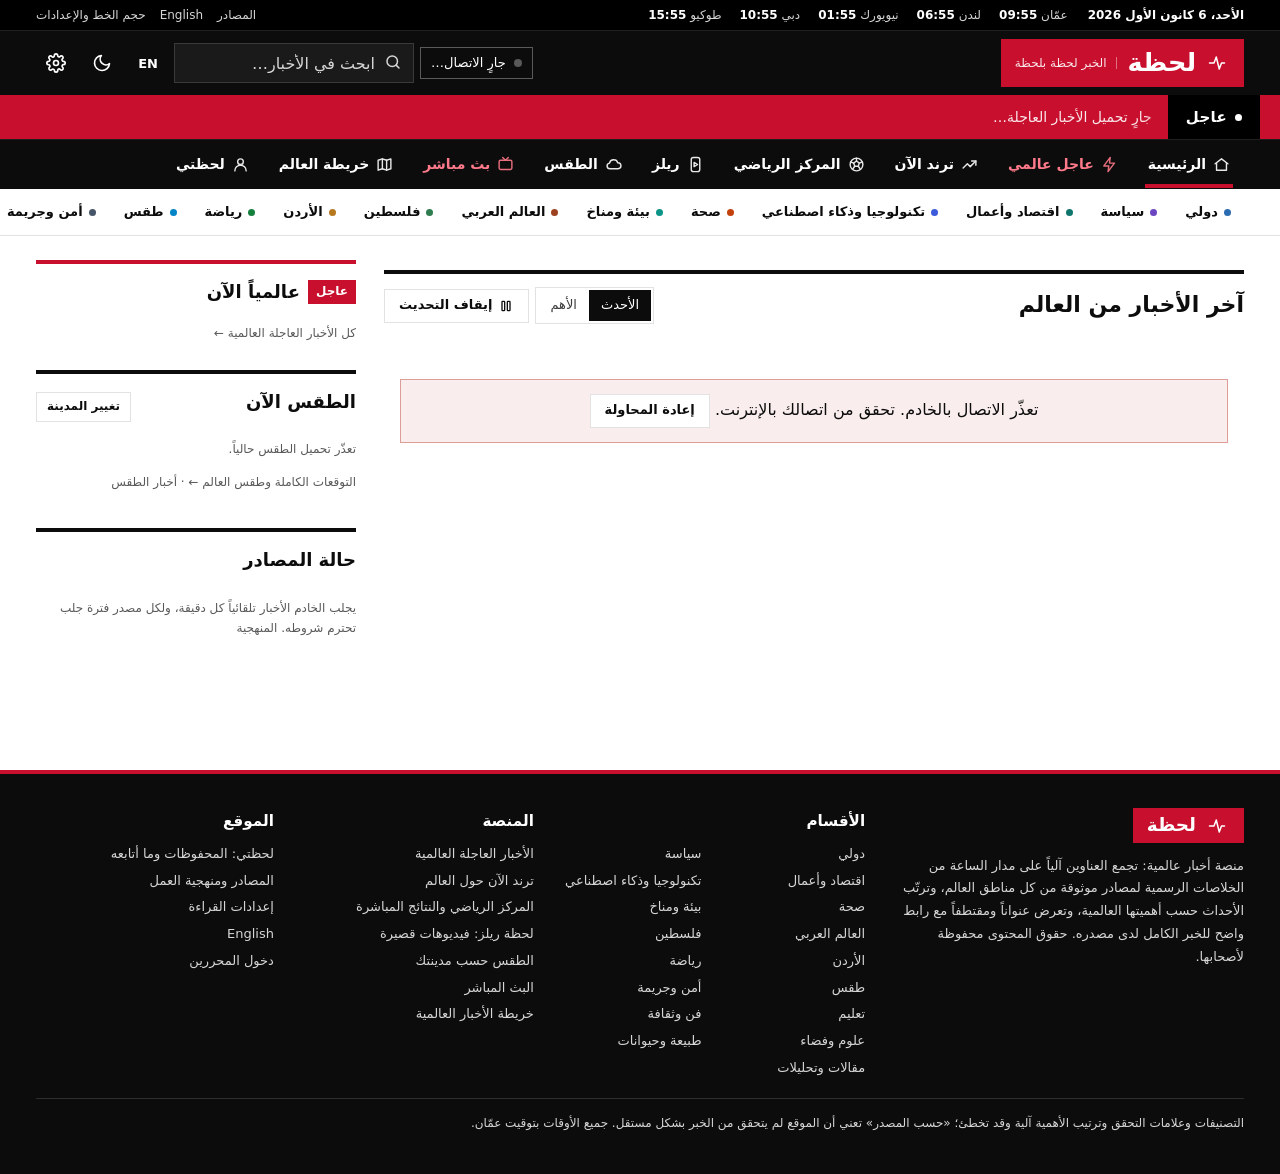
==== commit 4b48a719: "Newsroom theme: black chrome, red Lahza logo block, red breaking bar, ruled sections Co-Authored-By:" ====
--- a/index.html
+++ b/index.html
@@ -6,7 +6,7 @@
 <title>لحظة — الخبر لحظة بلحظة</title>
 <meta name="description" content="أحدث الأخبار العاجلة من الأردن وفلسطين والعالم العربي والعالم، تُحدَّث تلقائياً على مدار الساعة من مصادر موثوقة.">
 <meta name="color-scheme" content="light dark">
-<meta name="theme-color" content="#f6f3ec" media="(prefers-color-scheme: light)">
+<meta name="theme-color" content="#0c0c0c" media="(prefers-color-scheme: light)">
 <meta name="theme-color" content="#0e0f12" media="(prefers-color-scheme: dark)">
 <meta name="referrer" content="strict-origin-when-cross-origin">
 <meta http-equiv="Content-Security-Policy" content="default-src 'self'; script-src 'self'; style-src 'self' https://fonts.googleapis.com; font-src https://fonts.gstatic.com; img-src 'self' https: data:; connect-src 'self' https://*.supabase.co wss://*.supabase.co https://api.open-meteo.com https://geocoding-api.open-meteo.com; base-uri 'self'; form-action 'self'; object-src 'none'; frame-src https://www.youtube.com https://www.youtube-nocookie.com">
@@ -14,6 +14,7 @@
 <link rel="preconnect" href="https://fonts.gstatic.com" crossorigin>
 <link rel="stylesheet" href="https://fonts.googleapis.com/css2?family=IBM+Plex+Sans+Arabic:wght@400;500;600;700&family=Noto+Kufi+Arabic:wght@600;700;800&display=swap">
 <link rel="stylesheet" href="assets/app.css">
+<link rel="stylesheet" href="assets/newsroom.css">
 <link rel="icon" href="assets/icon.svg" type="image/svg+xml">
 <script src="assets/js/theme-boot.js"></script>
 </head>
--- a/assets/newsroom.css
+++ b/assets/newsroom.css
@@ -0,0 +1,135 @@
+/* =====================================================================
+   v4 (2026-11-21) — «Newsroom» identity, in the style of the big global
+   news networks: solid black chrome, a red Lahza logo block, a red
+   breaking bar, white pages, thick black rules over every section and
+   square corners. Loaded after app.css on every page; remove the <link>
+   to go back to the v3 gold theme.
+   ===================================================================== */
+:root {
+  --red: #c8102e; --red-ink: #a30d25;
+  --bg: #ffffff; --bg-2: #ffffff; --ink: #0c0c0c; --ink-2: #3d3d3d; --ink-3: #595959;
+  --rule: #e2e2e2; --rule-strong: #0c0c0c; --chip: #f2f2f2;
+  --accent: var(--red); --accent-ink: var(--red-ink); --accent-soft: #fbe4e7; --breaking: var(--red); --breaking-soft: #fbe4e7;
+  --chrome: #0c0c0c; --chrome-2: #0c0c0c; --chrome-3: #262626; --chrome-ink: #ffffff; --chrome-ink-2: #d6d6d6; --chrome-rule: #2e2e2e; --gold: #ffffff;
+  --radius: 0px; --radius-lg: 0px; --shadow: none;
+}
+@media (prefers-color-scheme: dark) { :root:not([data-theme="light"]) {
+  --bg: #0c0c0c; --bg-2: #141414; --ink: #f2f2f2; --ink-2: #c9c9c9; --ink-3: #a3a3a3; --rule: #2a2a2a; --rule-strong: #f2f2f2; --chip: #1f1f1f;
+  --accent: #ff5468; --accent-ink: #ff7a8a; --accent-soft: #3b1418; --breaking: #e01a37; --breaking-soft: #3b1418; --shadow: none; } }
+:root[data-theme="dark"] {
+  --bg: #0c0c0c; --bg-2: #141414; --ink: #f2f2f2; --ink-2: #c9c9c9; --ink-3: #a3a3a3; --rule: #2a2a2a; --rule-strong: #f2f2f2; --chip: #1f1f1f;
+  --accent: #ff5468; --accent-ink: #ff7a8a; --accent-soft: #3b1418; --breaking: #e01a37; --breaking-soft: #3b1418; --shadow: none; }
+
+a:hover { color: var(--accent-ink); }
+:focus-visible { outline-color: var(--red); }
+.linklike:hover { color: #ffffff; text-decoration: underline; }
+
+/* ---- chrome: date strip ---- */
+.topstrip { background: #000000; border-bottom-color: #1f1f1f; }
+.topstrip a:hover { color: #ffffff; text-decoration: underline; }
+.wclock b { color: #ffffff; }
+
+/* ---- chrome: masthead with the red logo block ---- */
+.masthead, :root[data-theme="dark"] .masthead { background: var(--chrome); backdrop-filter: none; border-bottom: 0; }
+.masthead::after { content: none; }
+.masthead .wrap.bar { min-height: 64px; }
+.brand { align-self: stretch; margin-block: 8px; background: var(--red); color: #ffffff; padding: 0 14px; gap: 8px; font-size: 1.6rem; line-height: 1; }
+.brand:hover { color: #ffffff; background: var(--red-ink); }
+.brand .mark, :root[data-theme="dark"] .brand .mark { width: auto; height: auto; background: transparent; box-shadow: none; border-radius: 0; }
+.brand .mark svg { color: #ffffff; width: 26px; height: 18px; }
+.brand small { color: #ffffff; opacity: .9; border-inline-start-color: rgba(255, 255, 255, .45); }
+.masthead .icon-btn { border-radius: 0; color: #ffffff; }
+.masthead .icon-btn:hover { background: var(--chrome-3); color: #ffffff; }
+.masthead .live-pill { border-radius: 0; background: transparent; border-color: #5a5a5a; color: #ffffff; }
+.masthead .search input { border-radius: 0; background: #1a1a1a; border-color: #3a3a3a; color: #ffffff; }
+.search-mobile input { border-radius: 0; background: #1a1a1a; border-color: #3a3a3a; color: #ffffff; }
+@media (max-width: 520px) { .brand { font-size: 1.3rem; padding: 0 10px; } }
+
+/* ---- chrome: red breaking bar ---- */
+.ticker, :root[data-theme="dark"] .ticker { background: var(--red); color: #ffffff; border-bottom: 0; }
+@media (prefers-color-scheme: dark) { :root:not([data-theme="light"]) .ticker { background: var(--breaking); } }
+.ticker .wrap { min-height: 44px; }
+.ticker-label { background: #000000; color: #ffffff; font-size: .9375rem; padding: 0 18px; }
+.ticker-move a { color: #ffffff; }
+.ticker-move a:hover { color: #ffffff; text-decoration: underline; }
+.ticker-move .t-time { opacity: .85; }
+.ticker-move .sep { background: #ffffff; border-radius: 50%; transform: none; width: 5px; height: 5px; }
+.ticker-empty { opacity: .9; min-height: 44px; }
+
+/* ---- navigation: black page row, white section row ---- */
+.catnav .nav-pages { background: var(--chrome); border-top: 1px solid #1f1f1f; border-bottom: 0; }
+.catnav .nav-pages a { color: #ffffff; }
+.catnav .nav-pages a:hover { background: var(--chrome-3); color: #ffffff; }
+.catnav .nav-pages a[aria-current="page"] { color: #ffffff; }
+.catnav .nav-pages a[aria-current="page"]::after { background: var(--red); border-radius: 0; height: 4px; }
+.catnav .nav-pages a.breaking-link, .catnav .nav-pages a.live-link,
+.catnav .nav-pages a.breaking-link[aria-current="page"], .catnav .nav-pages a.live-link[aria-current="page"] { color: #ff7a8a; }
+.catnav .nav-pages a.trend-link { color: #ffffff; }
+.catnav .nav-cats { background: var(--bg); border-bottom: 1px solid var(--rule); }
+.catnav .nav-cats a { border-radius: 0; color: var(--ink); }
+.catnav .nav-cats a:hover { background: var(--chip); text-decoration: underline; }
+.catnav .nav-cats a[aria-current="page"] { background: var(--ink); color: var(--bg); }
+
+/* ---- section headings: thick black rule on top, no gold bar ---- */
+.section-head { border-top: 4px solid var(--rule-strong); padding-top: 12px; margin-top: 10px; }
+.section-head h1, .section-head h2 { padding-inline-start: 0; }
+.section-head h1::before, .section-head h2::before { content: none; }
+.section-head h2 { font-size: 1.375rem; }
+.section-head h1 { font-size: 1.75rem; }
+
+/* ---- home: lead story ---- */
+.lead { border-top: 4px solid var(--rule-strong); padding-top: 16px; }
+.lead-main h3 { font-size: clamp(1.6rem, 1rem + 2.4vw, 2.5rem); }
+.lead-main h3 a:hover, .lead-side h3 a:hover, .card h3 a:hover, .sec h3 a:hover, .feat h3 a:hover { color: var(--ink); text-decoration: underline; text-decoration-thickness: 2px; text-underline-offset: 5px; }
+.lead-img, .lead-img img { border-radius: 0; }
+.lead-img:hover img { transform: none; }
+.lead-side .thumb, .card .img, .sec-top img, .feat-img img { border-radius: 0; }
+.lead-side h3 { font-size: 1.0625rem; }
+
+/* ---- cards and blocks: flat, ruled ---- */
+.card { border-radius: 0; }
+.card h3 a { background-image: none; }
+.chip { border-radius: 0; }
+.chip.cat { color: var(--accent-ink); }
+.chip.breaking { background: var(--red); }
+.sec, .feat { background: transparent; border: 0; border-top: 4px solid var(--rule-strong); border-radius: 0; padding: 12px 0 6px; overflow: visible; }
+.sec::before, .feat::before { content: none; }
+.sec-head h2, .feat-head h2 { font-size: 1.25rem; color: var(--ink); }
+.sec-head a, .feat-head a { font-weight: 700; color: var(--ink); }
+.feat li { border-top-style: solid; }
+
+/* ---- side panels ---- */
+.panel, aside .panel { background: transparent; border: 0; border-top: 4px solid var(--rule-strong); border-radius: 0; box-shadow: none; padding: 12px 0 4px; }
+aside .panel h2 { font-size: 1.125rem; }
+aside .panel:first-child { border-top-color: var(--red); }
+.tr-mini li::before { color: var(--red); font-size: 1.15em; }
+
+/* ---- trend strip ---- */
+.trend-strip { border-radius: 0; box-shadow: none; border-color: var(--rule); }
+.ts-label { background: #000000; color: #ffffff; }
+.ts-label:hover { color: #ffffff; text-decoration: underline; }
+.ts-track a { border-radius: 0; }
+.ts-track a.ts-more { color: var(--accent-ink); }
+
+/* ---- controls ---- */
+.btn, .seg, .seg button { border-radius: 0; }
+.btn-primary { background: var(--red); border-color: var(--red); color: #ffffff; }
+.btn-primary:hover { background: var(--red-ink); color: #ffffff; filter: none; }
+.btn[aria-pressed="true"] { background: var(--ink); border-color: var(--ink); color: var(--bg); }
+.to-top { border-radius: 0; background: #000000; color: #ffffff; }
+.new-banner button { border-radius: 0; color: #ffffff; }
+
+/* ---- footer ---- */
+footer.site { background: var(--chrome); color: var(--chrome-ink-2); border-top: 4px solid var(--red); }
+footer.site .brand { display: inline-flex; align-self: flex-start; margin: 0 0 12px; padding: 8px 14px; color: #ffffff; }
+footer.site a:hover, footer.site .linklike:hover { color: #ffffff; }
+
+/* ---- phones ---- */
+@media (max-width: 899px) {
+  .bottombar { background: #000000; backdrop-filter: none; border-top: 0; }
+  .bottombar a, .bottombar button { color: #d6d6d6; }
+  .bottombar [aria-current="page"] { color: #ffffff; box-shadow: inset 0 3px 0 var(--red); }
+}
+dialog.more-sheet { border-radius: 0; }
+.ms-grid a, .ms-cats a { border-radius: 0; }
+.ms-grid a svg { color: var(--red); }
